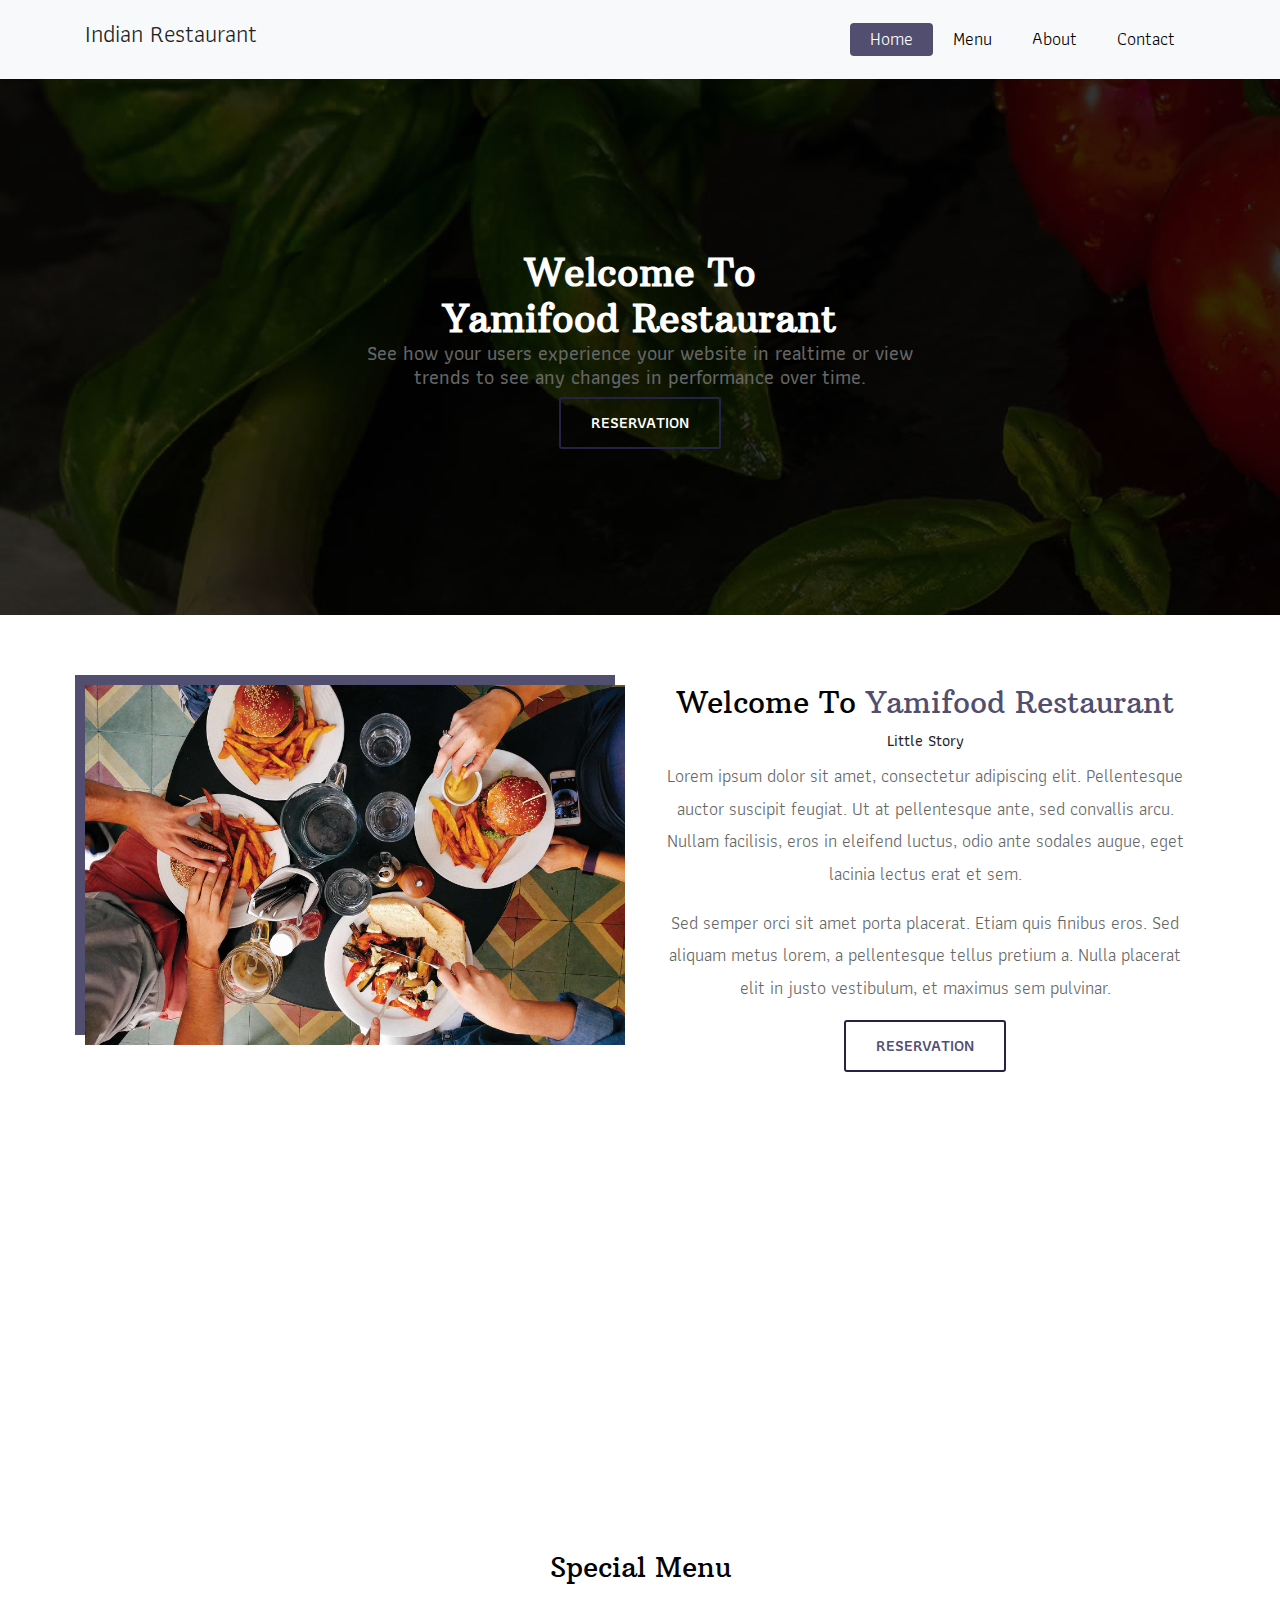
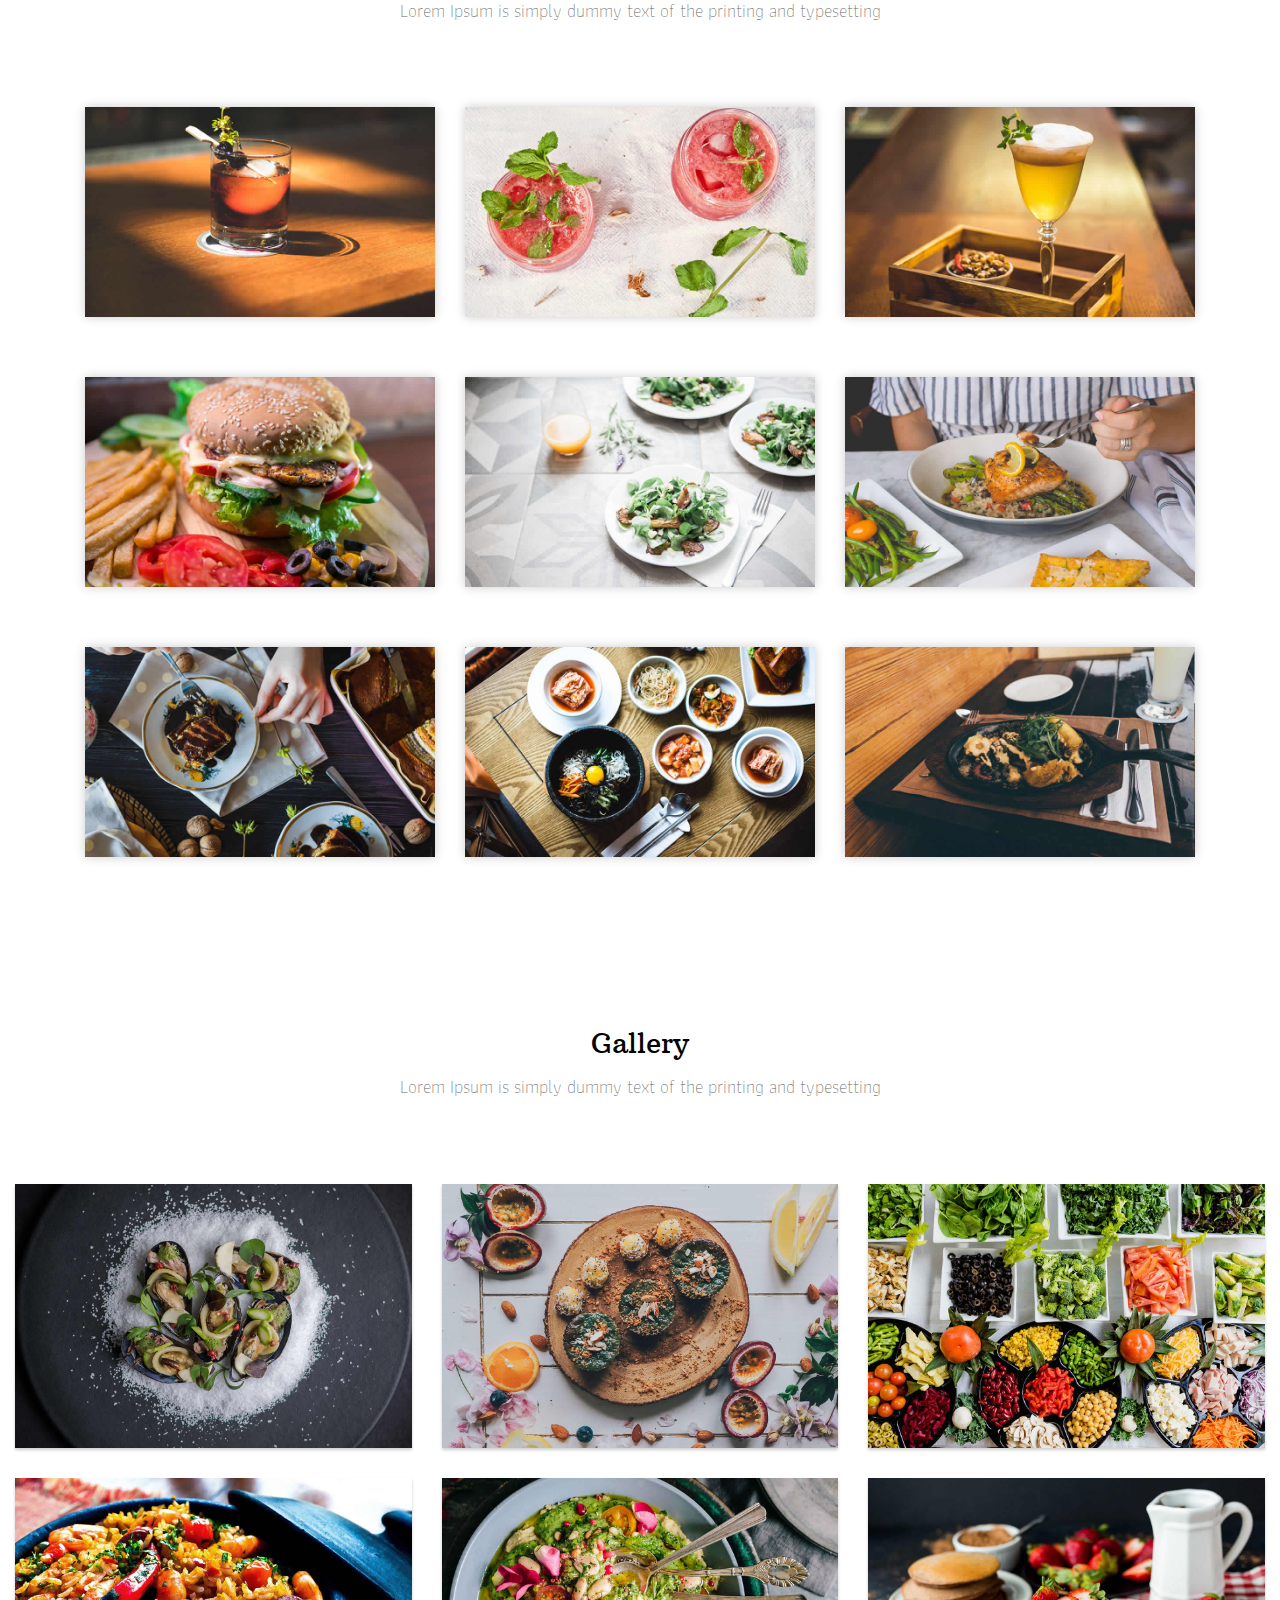
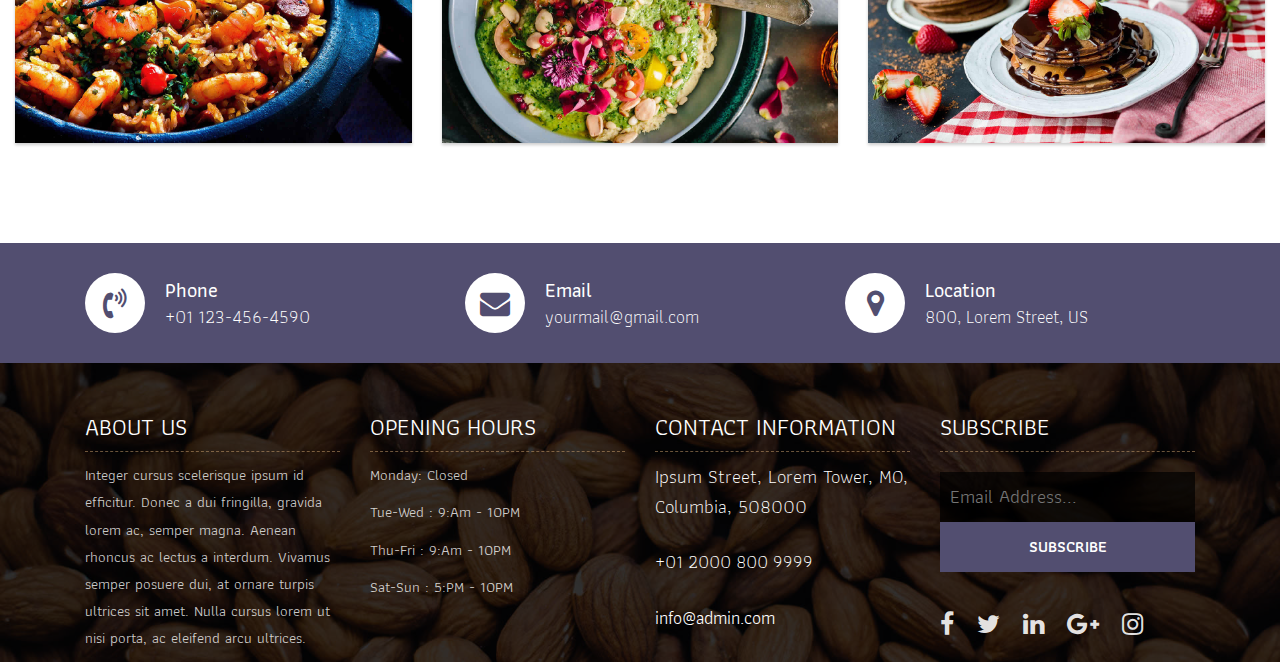
==== index.html @ eeec5735 "init" ====
<!DOCTYPE html>
<html lang="en"><!-- Basic -->
<head>
	<meta charset="utf-8">
    <meta http-equiv="X-UA-Compatible" content="IE=edge">   
   
    <!-- Mobile Metas -->
    <meta name="viewport" content="width=device-width, initial-scale=1">
 
     <!-- Site Metas -->
    <title>Yamifood Restaurant - Responsive HTML5 Template</title>  
    <meta name="keywords" content="">
    <meta name="description" content="">
    <meta name="author" content="">

    <!-- Site Icons -->
    <link rel="shortcut icon" href="images/favicon.ico" type="image/x-icon">
    <link rel="apple-touch-icon" href="images/apple-touch-icon.png">

    <!-- Bootstrap CSS -->
    <link rel="stylesheet" href="css/bootstrap.min.css">    
	<!-- Site CSS -->
    <link rel="stylesheet" href="css/style.css">    
    <!-- Responsive CSS -->
    <link rel="stylesheet" href="css/responsive.css">
    <!-- Custom CSS -->
    <link rel="stylesheet" href="css/custom.css">

    <!--[if lt IE 9]>
      <script src="https://oss.maxcdn.com/libs/html5shiv/3.7.0/html5shiv.js"></script>
      <script src="https://oss.maxcdn.com/libs/respond.js/1.4.2/respond.min.js"></script>
    <![endif]-->

</head>

<body>
	<!-- Start header -->
	<header class="top-navbar">
		<nav class="navbar navbar-expand-lg navbar-light bg-light">
			<div class="container">
				<a class="navbar-brand" href="index.html">
					<h1>Indian Restaurant</h1>
				</a>
				<button class="navbar-toggler" type="button" data-toggle="collapse" data-target="#navbars-rs-food" aria-controls="navbars-rs-food" aria-expanded="false" aria-label="Toggle navigation">
				  <span class="navbar-toggler-icon"></span>
				</button>
				<div class="collapse navbar-collapse" id="navbars-rs-food">
					<ul class="navbar-nav ml-auto">
						<li class="nav-item active"><a class="nav-link" href="index.html">Home</a></li>
						<li class="nav-item"><a class="nav-link" href="menu.html">Menu</a></li>
						<li class="nav-item"><a class="nav-link" href="about.html">About</a></li>
						
						<li class="nav-item"><a class="nav-link" href="contact.html">Contact</a></li>
					</ul>
				</div>
			</div>
		</nav>
	</header>
	<!-- End header -->
	
	<!-- Start slides -->
	<div class="all-page-title page-breadcrumb">
		<div class="container text-center">
		  <div class="row">
			<div class="col-lg-12">
				<h1 class="m-b-20"><strong>Welcome To <br> Yamifood Restaurant</strong></h1>
				<p class="m-b-40 h5">See how your users experience your website in realtime or view  <br> 
				trends to see any changes in performance over time.</p>
				<p><a class="btn btn-lg btn-circle btn-outline-new-white" href="#">Reservation</a></p>
			</div>
		  </div>
		</div>
	  </div>

	<!-- End slides -->
	
	<!-- Start About -->
	<div class="about-section-box">
		<div class="container">
			<div class="row">
				<div class="col-lg-6 col-md-6 col-sm-12">
					<img src="images/slider-03.jpg" alt="" class="img-fluid">
				</div>
				<div class="col-lg-6 col-md-6 col-sm-12 text-center">
					<div class="inner-column">
						<h1>Welcome To <span>Yamifood Restaurant</span></h1>
						<h4>Little Story</h4>
						<p>Lorem ipsum dolor sit amet, consectetur adipiscing elit. Pellentesque auctor suscipit feugiat. Ut at pellentesque ante, sed convallis arcu. Nullam facilisis, eros in eleifend luctus, odio ante sodales augue, eget lacinia lectus erat et sem. </p>
						<p>Sed semper orci sit amet porta placerat. Etiam quis finibus eros. Sed aliquam metus lorem, a pellentesque tellus pretium a. Nulla placerat elit in justo vestibulum, et maximus sem pulvinar.</p>
						<a class="btn btn-lg btn-circle btn-outline-new-white" href="#">Reservation</a>
					</div>
				</div>
			</div>
		</div>
	</div>
	<!-- End About -->
	
	<!-- Start QT -->
	<div class="qt-box qt-background">
		<div class="container">
			<div class="row">
				<div class="col-md-8 ml-auto mr-auto text-left">
					<p class="lead ">
						" If you're not the one cooking, stay out of the way and compliment the chef. "
					</p>
					<span class="lead">Michael Strahan</span>
				</div>
			</div>
		</div>
	</div>
	<!-- End QT -->
	
	<!-- Start Menu -->
	<div class="menu-box">
		<div class="container">
			<div class="row">
				<div class="col-lg-12">
					<div class="heading-title text-center">
						<h2>Special Menu</h2>
						<p>Lorem Ipsum is simply dummy text of the printing and typesetting</p>
					</div>
				</div>
			</div>
				
			<div class="row special-list">
				<div class="col-lg-4 col-md-6 special-grid drinks">
					<div class="gallery-single fix">
						<img src="images/img-01.jpg" class="img-fluid" alt="Image">
						<div class="why-text">
							<h4>Special Drinks 1</h4>
							<p>Sed id magna vitae eros sagittis euismod.</p>
							<h5> $7.79</h5>
						</div>
					</div>
				</div>
				
				<div class="col-lg-4 col-md-6 special-grid drinks">
					<div class="gallery-single fix">
						<img src="images/img-02.jpg" class="img-fluid" alt="Image">
						<div class="why-text">
							<h4>Special Drinks 2</h4>
							<p>Sed id magna vitae eros sagittis euismod.</p>
							<h5> $9.79</h5>
						</div>
					</div>
				</div>
				
				<div class="col-lg-4 col-md-6 special-grid drinks">
					<div class="gallery-single fix">
						<img src="images/img-03.jpg" class="img-fluid" alt="Image">
						<div class="why-text">
							<h4>Special Drinks 3</h4>
							<p>Sed id magna vitae eros sagittis euismod.</p>
							<h5> $10.79</h5>
						</div>
					</div>
				</div>
				
				<div class="col-lg-4 col-md-6 special-grid lunch">
					<div class="gallery-single fix">
						<img src="images/img-04.jpg" class="img-fluid" alt="Image">
						<div class="why-text">
							<h4>Special Lunch 1</h4>
							<p>Sed id magna vitae eros sagittis euismod.</p>
							<h5> $15.79</h5>
						</div>
					</div>
				</div>
				
				<div class="col-lg-4 col-md-6 special-grid lunch">
					<div class="gallery-single fix">
						<img src="images/img-05.jpg" class="img-fluid" alt="Image">
						<div class="why-text">
							<h4>Special Lunch 2</h4>
							<p>Sed id magna vitae eros sagittis euismod.</p>
							<h5> $18.79</h5>
						</div>
					</div>
				</div>
				
				<div class="col-lg-4 col-md-6 special-grid lunch">
					<div class="gallery-single fix">
						<img src="images/img-06.jpg" class="img-fluid" alt="Image">
						<div class="why-text">
							<h4>Special Lunch 3</h4>
							<p>Sed id magna vitae eros sagittis euismod.</p>
							<h5> $20.79</h5>
						</div>
					</div>
				</div>
				
				<div class="col-lg-4 col-md-6 special-grid dinner">
					<div class="gallery-single fix">
						<img src="images/img-07.jpg" class="img-fluid" alt="Image">
						<div class="why-text">
							<h4>Special Dinner 1</h4>
							<p>Sed id magna vitae eros sagittis euismod.</p>
							<h5> $25.79</h5>
						</div>
					</div>
				</div>
				
				<div class="col-lg-4 col-md-6 special-grid dinner">
					<div class="gallery-single fix">
						<img src="images/img-08.jpg" class="img-fluid" alt="Image">
						<div class="why-text">
							<h4>Special Dinner 2</h4>
							<p>Sed id magna vitae eros sagittis euismod.</p>
							<h5> $22.79</h5>
						</div>
					</div>
				</div>
				
				<div class="col-lg-4 col-md-6 special-grid dinner">
					<div class="gallery-single fix">
						<img src="images/img-09.jpg" class="img-fluid" alt="Image">
						<div class="why-text">
							<h4>Special Dinner 3</h4>
							<p>Sed id magna vitae eros sagittis euismod.</p>
							<h5> $24.79</h5>
						</div>
					</div>
				</div>
				
			</div>
		</div>
	</div>
	<!-- End Menu -->
	
	<!-- Start Gallery -->
	<div class="gallery-box">
		<div class="container-fluid">
			<div class="row">
				<div class="col-lg-12">
					<div class="heading-title text-center">
						<h2>Gallery</h2>
						<p>Lorem Ipsum is simply dummy text of the printing and typesetting</p>
					</div>
				</div>
			</div>
			<div class="tz-gallery">
				<div class="row">
					<div class="col-sm-12 col-md-4 col-lg-4">
						<a class="lightbox" href="images/gallery-img-01.jpg">
							<img class="img-fluid" src="images/gallery-img-01.jpg" alt="Gallery Images">
						</a>
					</div>
					<div class="col-sm-6 col-md-4 col-lg-4">
						<a class="lightbox" href="images/gallery-img-02.jpg">
							<img class="img-fluid" src="images/gallery-img-02.jpg" alt="Gallery Images">
						</a>
					</div>
					<div class="col-sm-6 col-md-4 col-lg-4">
						<a class="lightbox" href="images/gallery-img-03.jpg">
							<img class="img-fluid" src="images/gallery-img-03.jpg" alt="Gallery Images">
						</a>
					</div>
					<div class="col-sm-12 col-md-4 col-lg-4">
						<a class="lightbox" href="images/gallery-img-04.jpg">
							<img class="img-fluid" src="images/gallery-img-04.jpg" alt="Gallery Images">
						</a>
					</div>
					<div class="col-sm-6 col-md-4 col-lg-4">
						<a class="lightbox" href="images/gallery-img-05.jpg">
							<img class="img-fluid" src="images/gallery-img-05.jpg" alt="Gallery Images">
						</a>
					</div> 
					<div class="col-sm-6 col-md-4 col-lg-4">
						<a class="lightbox" href="images/gallery-img-06.jpg">
							<img class="img-fluid" src="images/gallery-img-06.jpg" alt="Gallery Images">
						</a>
					</div>
				</div>
			</div>
		</div>
	</div>
	<!-- End Gallery -->
	
	<!-- Start Customer Reviews -->
	<!-- End Customer Reviews -->
	
	<!-- Start Contact info -->
	<div class="contact-imfo-box">
		<div class="container">
			<div class="row">
				<div class="col-md-4">
					<i class="fa fa-volume-control-phone"></i>
					<div class="overflow-hidden">
						<h4>Phone</h4>
						<p class="lead">
							+01 123-456-4590
						</p>
					</div>
				</div>
				<div class="col-md-4">
					<i class="fa fa-envelope"></i>
					<div class="overflow-hidden">
						<h4>Email</h4>
						<p class="lead">
							yourmail@gmail.com
						</p>
					</div>
				</div>
				<div class="col-md-4">
					<i class="fa fa-map-marker"></i>
					<div class="overflow-hidden">
						<h4>Location</h4>
						<p class="lead">
							800, Lorem Street, US
						</p>
					</div>
				</div>
			</div>
		</div>
	</div>
	<!-- End Contact info -->
	
	<!-- Start Footer -->
	<footer class="footer-area bg-f">
		<div class="container">
			<div class="row">
				<div class="col-lg-3 col-md-6">
					<h3>About Us</h3>
					<p>Integer cursus scelerisque ipsum id efficitur. Donec a dui fringilla, gravida lorem ac, semper magna. Aenean rhoncus ac lectus a interdum. Vivamus semper posuere dui, at ornare turpis ultrices sit amet. Nulla cursus lorem ut nisi porta, ac eleifend arcu ultrices.</p>
				</div>
				<div class="col-lg-3 col-md-6">
					<h3>Opening hours</h3>
					<p><span class="text-color">Monday: </span>Closed</p>
					<p><span class="text-color">Tue-Wed :</span> 9:Am - 10PM</p>
					<p><span class="text-color">Thu-Fri :</span> 9:Am - 10PM</p>
					<p><span class="text-color">Sat-Sun :</span> 5:PM - 10PM</p>
				</div>
				<div class="col-lg-3 col-md-6">
					<h3>Contact information</h3>
					<p class="lead">Ipsum Street, Lorem Tower, MO, Columbia, 508000</p>
					<p class="lead"><a href="#">+01 2000 800 9999</a></p>
					<p><a href="#"> info@admin.com</a></p>
				</div>
				<div class="col-lg-3 col-md-6">
					<h3>Subscribe</h3>
					<div class="subscribe_form">
						<form class="subscribe_form">
							<input name="EMAIL" id="subs-email" class="form_input" placeholder="Email Address..." type="email">
							<button type="submit" class="submit">SUBSCRIBE</button>
							<div class="clearfix"></div>
						</form>
					</div>
					<ul class="list-inline f-social">
						<li class="list-inline-item"><a href="#"><i class="fa fa-facebook" aria-hidden="true"></i></a></li>
						<li class="list-inline-item"><a href="#"><i class="fa fa-twitter" aria-hidden="true"></i></a></li>
						<li class="list-inline-item"><a href="#"><i class="fa fa-linkedin" aria-hidden="true"></i></a></li>
						<li class="list-inline-item"><a href="#"><i class="fa fa-google-plus" aria-hidden="true"></i></a></li>
						<li class="list-inline-item"><a href="#"><i class="fa fa-instagram" aria-hidden="true"></i></a></li>
					</ul>
				</div>
			</div>
		</div>
		
		
		
	</footer>
	<!-- End Footer -->
	
	<a href="#" id="back-to-top" title="Back to top" style="display: none;">&uarr;</a>

	<!-- ALL JS FILES -->
	<script src="js/jquery-3.2.1.min.js"></script>
	<script src="js/popper.min.js"></script>
	<script src="js/bootstrap.min.js"></script>
    <!-- ALL PLUGINS -->
	<script src="js/jquery.superslides.min.js"></script>
	<script src="js/images-loded.min.js"></script>
	<script src="js/isotope.min.js"></script>
	<script src="js/baguetteBox.min.js"></script>
	<script src="js/form-validator.min.js"></script>
    <script src="js/contact-form-script.js"></script>
    <script src="js/custom.js"></script>
</body>
</html>
---- css/style.css ----
/*------------------------------------------------------------------
    IMPORT FONTS
-------------------------------------------------------------------*/

@import url("https://fonts.googleapis.com/css?family=Arbutus+Slab");
@import url("https://fonts.googleapis.com/css?family=Athiti:400,500,600");

/*------------------------------------------------------------------
    IMPORT FILES
-------------------------------------------------------------------*/

@import url(animate.css);
@import url(font-awesome.min.css);
@import url(superslides.css);
@import url(baguetteBox.min.css);

/*------------------------------------------------------------------
    SKELETON
-------------------------------------------------------------------*/

body {
  color: var(--main);
  font-size: 15px;
  font-family: "Athiti", sans-serif;
  line-height: 1.80857;
}

:root {
    --primary : #262247;
    --secondary : #524e70;
    --main : #666666;
} 

a {
  color: #1f1f1f;
  text-decoration: none !important;
  outline: none !important;
  -webkit-transition: all 0.3s ease-in-out;
  -moz-transition: all 0.3s ease-in-out;
  -ms-transition: all 0.3s ease-in-out;
  -o-transition: all 0.3s ease-in-out;
  transition: all 0.3s ease-in-out;
}

h1,
h2,
h3,
h4,
h5,
h6 {
  letter-spacing: 0;
  font-weight: normal;
  position: relative;
  padding: 0 0 10px 0;
  font-weight: normal;
  line-height: 120% !important;
  color: #1f1f1f;
  margin: 0;
}

h1 {
  font-size: 24px;
}

h2 {
  font-size: 22px;
}

h3 {
  font-size: 18px;
}

h4 {
  font-size: 16px;
}

h5 {
  font-size: 14px;
}

h6 {
  font-size: 13px;
}

h1 a,
h2 a,
h3 a,
h4 a,
h5 a,
h6 a {
  color: #212121;
  text-decoration: none !important;
  opacity: 1;
}

h1 a:hover,
h2 a:hover,
h3 a:hover,
h4 a:hover,
h5 a:hover,
h6 a:hover {
  opacity: 0.8;
}

a {
  color: #1f1f1f;
  text-decoration: none;
  outline: none;
}

a,
.btn {
  text-decoration: none !important;
  outline: none !important;
  -webkit-transition: all 0.3s ease-in-out;
  -moz-transition: all 0.3s ease-in-out;
  -ms-transition: all 0.3s ease-in-out;
  -o-transition: all 0.3s ease-in-out;
  transition: all 0.3s ease-in-out;
}

.btn-custom {
  margin-top: 20px;
  background-color: transparent !important;
  border: 2px solid #ddd;
  padding: 12px 40px;
  font-size: 16px;
}

.lead {
  font-size: 18px;
  line-height: 30px;
  color: #767676;
  margin: 0;
  padding: 0;
}

blockquote {
  margin: 20px 0 20px;
  padding: 30px;
}

ul,
li,
ol {
  list-style: none;
  margin: 0px;
  padding: 0px;
}
button:focus {
  outline: none;
}

.form-control::-moz-placeholder {
  color: #2a2a2a;
  opacity: 1;
}

/*------------------------------------------------------------------
    LOADER 
-------------------------------------------------------------------*/

/*------------------------------------------------------------------
    HEADER
-------------------------------------------------------------------*/
.top-navbar {
  position: relative;
  z-index: 10;
}

.top-navbar .navbar {
  padding: 15px 0px;
  position: fixed;
  width: 100%;
  transition: height 0.3s ease-out, background-color 0.3s ease-out,
    box-shadow 0.3s ease-out;
  -webkit-transform: translate3d(0, 0, 0);
  transform: translate3d(0, 0, 0);
  z-index: 100;
}

.top-navbar .navbar-light .navbar-nav .nav-link {
  color: #010101;
  font-size: 18px;
  padding: 0px 20px;
  border-radius: 4px;
}

.top-navbar .navbar-light .navbar-nav .nav-item .nav-link:hover {
  background-color: var(--secondary);
  color: #ffffff;
}
.top-navbar .navbar-light .navbar-nav .nav-item.active .nav-link {
  background-color: var(--secondary);
  color: #ffffff;
  border-radius: 4px;
}

.navbar-expand-lg .navbar-nav .dropdown-menu {
  border: none;
  box-shadow: 2px 5px 6px rgba(0, 0, 0, 0.5);
}

.navbar-expand-lg .navbar-nav .dropdown-menu a.dropdown-item:hover {
  background-color: var(--secondary);
  color: #ffffff;
}
.navbar-light .navbar-toggler:hover {
  background-color: var(--primary);
}

/*------------------------------------------------------------------
    Slider
-------------------------------------------------------------------*/

.cover-slides {
  height: 100vh;
}
.slides-navigation a {
  background-color: var(--primary);
  position: absolute;
  height: 70px;
  width: 70px;
  top: 50%;
  font-size: 20px;
  display: block;
  color: #fff;
  line-height: 80px;
  text-align: center;
  transition: all 0.3s ease-in-out;
}
.slides-navigation a i {
  font-size: 40px;
}
.slides-navigation a:hover {
  background-color: #010101;
}
.cover-slides .container {
  height: 100%;
  position: relative;
  z-index: 2;
}
.cover-slides .container > .row {
  -webkit-box-align: center;
  -ms-flex-align: center;
  align-items: center;
}
.cover-slides .container > .row {
  height: 100%;
}

.btn {
  text-transform: uppercase;
  padding: 19px 36px;
}
.btn {
  display: inline-block;
  font-weight: 600;
  text-align: center;
  white-space: nowrap;
  vertical-align: middle;
  -webkit-user-select: none;
  -moz-user-select: none;
  -ms-user-select: none;
  user-select: none;
  border: 2px solid transparent;
  padding: 12px 30px;
  font-size: 16px;
  line-height: 1.5;
  border-radius: 0.1875rem;
  transition: color 0.15s ease-in-out, background-color 0.15s ease-in-out,
    border-color 0.15s ease-in-out, box-shadow 0.15s ease-in-out;
}
.btn-outline-new-white {
  color: #fff;
  background-color: transparent;
  background-image: none;
  border-color: var(--primary);
}
.btn-outline-new-white:hover {
  color: #ffffff;
  background-color: var(--primary);
  border-color: var(--primary);
}

.overlay-background {
  background-color: #333;
  position: absolute;
  height: 100%;
  width: 100%;
  left: 0;
  top: 0;
  opacity: 0.5;
}

.cover-slides h1 {
  font-family: "Arbutus Slab", serif;
  font-weight: 500;
  font-size: 64px;
  color: #fff;
}
.cover-slides p {
  font-size: 18px;
  color: #fff;
}
.slides-pagination a {
  border: 2px solid #ffffff;
}
.slides-pagination a.current {
  background-color: var(--primary);
  border: 2px solid var(--primary);
}

/*------------------------------------------------------------------
    About
-------------------------------------------------------------------*/

.about-section-box {
  padding: 70px 0px;
}
.about-section-box .img-fluid {
  box-shadow: -10px -10px 0px var(--secondary);
}
.inner-column {
}
.inner-column h1 {
  font-family: "Arbutus Slab", serif;
  font-size: 30px;
  color: #010101;
}
.inner-column h1 span {
  color: var(--secondary);
}
.inner-column h4 {
  font-size: 16px;
  font-weight: 500;
}
.inner-column p {
  font-size: 18px;
}
.inner-column .btn-outline-new-white {
  color: var(--secondary);
}
.inner-column .btn-outline-new-white:hover {
  color: #ffffff;
}

/*------------------------------------------------------------------
    QT
-------------------------------------------------------------------*/

.qt-background {
  background: url(../images/qt-bg.jpg) no-repeat;
  background-size: cover;
  padding: 100px 0;
  background-attachment: fixed;
  background-position: center center;
  position: relative;
}
.qt-background p {
  font-size: 35px;
  font-weight: 300;
  line-height: 44px;
  color: #fff;
  font-family: "Arbutus Slab", serif;
  margin-bottom: 20px;
}

.qt-background span {
  color: #fff;
  font-size: 20px;
  font-weight: 500;
}

/*------------------------------------------------------------------
    Menu
-------------------------------------------------------------------*/

.menu-box {
  padding: 70px 0px;
}

.heading-title {
  margin-bottom: 50px;
}
.heading-title h2 {
  color: #010101;
  font-size: 28px;
  font-family: "Arbutus Slab", serif;
}
.heading-title p {
  font-size: 18px;
  font-weight: 200;
  margin: 0px;
}

.filter-button-group {
  border: 1px solid #e4e4e4;
  border-radius: 4px;
  margin: 10px 15px;
  display: inline-block;
}

.filter-button-group button {
  color: #333;
  letter-spacing: 1px;
  text-transform: uppercase;
  font-weight: 600;
  font-size: 14px;
  cursor: pointer;
  background-color: #fff;
  padding: 12px 40px;
  border: none;
  border-radius: 4px;
}

.filter-button-group button.active {
  background-color: var(--primary);
  color: #fff;
  box-shadow: 2px 20px 45px 5px rgba(0, 0, 0, 0.2);
}

.gallery-single {
  margin: 30px 0px;
}

.gallery-single {
  position: relative;
  overflow: hidden;
  -webkit-box-shadow: 0 0 10px #ccc;
  box-shadow: 0 0 10px #ccc;
}

.why-text {
  position: absolute;
  left: 0;
  bottom: -100%;
  right: 0;
  height: 100%;
  background-color: var(--main);
  padding: 12px 12px;
  -webkit-transition: all 0.3s ease;
  transition: all 0.3s ease;
}
.why-text h4 {
  color: #ffffff;
  font-size: 24px;
  font-weight: 500;
  font-family: "Arbutus Slab", serif;
}
.why-text p {
  color: #ffffff;
  font-size: 18px;
  border-bottom: 1px dashed #010101;
  margin: 0px;
  padding-bottom: 15px;
  margin-top: 15px;
  margin-bottom: 15px;
}
.why-text h5 {
  font-size: 28px;
  font-weight: 600;
  color: #ffffff;
}

.gallery-single:hover .why-text {
  bottom: 0px;
}

/*------------------------------------------------------------------
    Gallery
-------------------------------------------------------------------*/

.gallery-box {
  padding: 70px 0px;
}
.tz-gallery {
  margin-top: 30px;
}
.tz-gallery .lightbox img {
  width: 100%;
  margin-bottom: 30px;
  transition: 0.2s ease-in-out;
  box-shadow: 0 2px 3px rgba(0, 0, 0, 0.2);
}
.tz-gallery .lightbox img:hover {
  transform: scale(1.05);
  box-shadow: 0 8px 15px rgba(0, 0, 0, 0.3);
}

/*------------------------------------------------------------------
    Customer Reviews
-------------------------------------------------------------------*/

.customer-reviews-box {
  padding: 70px 0px;
}

.carousel-inner .carousel-item .img-box {
  width: 135px;
  height: 135px;
}
.carousel-control-prev {
  left: -100px;
}
.carousel-control-next {
  right: -100px;
}
.carousel-indicators {
  top: 320px;
}

.text-warning {
  color: var(--secondary) !important;
  font-size: 24px;
}

@media (min-width: 320px) and (max-width: 640px) {
  .carousel-inner .carousel-item p {
    font-size: 14px;
  }
  .carousel-control-prev {
    left: -5px;
  }
  .carousel-control-next {
    right: -5px;
  }
  .carousel-indicators {
    top: 400px;
  }
}

#reviews .carousel-control-prev {
  background-color: var(--secondary);
  color: #ffffff;
  display: block;
  position: absolute;
  width: 8%;
  height: 50px;
  top: 50%;
  font-size: 28px;
  opacity: 1;
}
#reviews .carousel-control-prev:hover {
  background-color: #010101;
  color: #ffffff;
}

#reviews .carousel-control-next {
  background-color: var(--secondary);
  color: #ffffff;
  display: block;
  position: absolute;
  width: 8%;
  height: 50px;
  top: 50%;
  font-size: 28px;
  opacity: 1;
}
#reviews .carousel-control-next:hover {
  background-color: #010101;
  color: #ffffff;
}

/*------------------------------------------------------------------
    Contact info
-------------------------------------------------------------------*/

.contact-imfo-box {
  background-color: var(--secondary);
  padding: 30px 0;
}

.overflow-hidden {
  overflow: hidden;
}

.contact-imfo-box i {
  display: block;
  float: left;
  width: 60px;
  height: 60px;
  line-height: 60px;
  text-align: center;
  background-color: #fff;
  color: var(--secondary);
  font-size: 30px;
  -webkit-border-radius: 50%;
  -moz-border-radius: 50%;
  -ms-border-radius: 50%;
  border-radius: 50%;
  margin-right: 20px;
}
.contact-imfo-box h4 {
  margin: 0px;
  margin-top: 5px;
  color: #ffffff;
  font-size: 20px;
  padding: 0px;
  font-weight: 500;
  line-height: 24px;
}
.contact-imfo-box p {
  margin: 0px;
  color: #ffffff;
  font-weight: 300;
}

/*------------------------------------------------------------------
    Footer
-------------------------------------------------------------------*/

.footer-area {
  padding-top: 50px;
  padding-bottom: 0px;
}
.bg-f {
  background-image: url("../images/footer-bg.jpg");
  background-attachment: scroll;
  background-clip: initial;
  background-color: rgba(0, 0, 0, 0);
  background-origin: initial;
  background-position: center center;
  background-repeat: no-repeat;
  background-size: cover;
  position: relative;
}
.bg-f::before {
  background-color: #010101;
  content: "";
  height: 100%;
  left: 0;
  position: absolute;
  top: 0;
  width: 100%;
  z-index: 1;
  opacity: 0.8;
}

.footer-area .container {
  position: relative;
  z-index: 1;
}
.footer-area h3 {
  color: #ffffff;
  text-transform: uppercase;
  font-size: 24px;
  border-bottom: 1px dashed rgba(207, 166, 113, 0.5);
  margin-bottom: 10px;
}
.footer-area p {
  font-size: 15px;
  color: rgba(255, 255, 255, 0.8);
  margin: 0;
  padding-bottom: 10px;
}

.footer-area p.lead {
  font-size: 19px;
  color: #ffffff;
  margin-bottom: 15px;
}
.footer-area p.lead a {
  color: #ffffff;
  margin-bottom: 15px;
}
.footer-area p.lead a:hover {
  color: var(--secondary);
}
.footer-area p a {
  font-size: 18px;
  color: #ffffff;
}
.footer-area p a:hover {
  color: var(--secondary);
}

.subscribe_form {
  display: block;
  text-align: center;
  padding: 5px 0;
}

.subscribe_form .form_input {
  display: block;
  background-color: rgba(0, 0, 0, 0.7);
  color: #fff;
  border: none;
  font-size: 19px;
  line-height: 50px;
  padding: 0 10px;
  float: left;
  width: 100%;
  transition: all 0.5s ease-in-out;
}

.subscribe_form .submit {
  background-color: var(--secondary);
  color: #fff;
  font-size: 16px;
  font-weight: 600;
  line-height: 50px;
  display: inline-block;
  padding: 0 10px;
  float: left;
  width: 100%;
  border: none;
  cursor: pointer;
  transition: all 0.5s ease-in-out;
}
.subscribe_form .submit:hover {
  background-color: #010101;
}

.f-social {
  padding-bottom: 10px;
  margin: 0px;
  margin-top: 20px;
}
.f-social li a {
  font-size: 25px;
  color: rgba(255, 255, 255, 0.9);
  margin-right: 10px;
}

.copyright {
  margin-top: 20px;
  position: relative;
  display: block;
  background-color: #010101;
  border-top: 1px dashed rgba(207, 166, 113);
  padding: 30px 0;
  z-index: 1;
}

.copyright .company-name {
  font-size: 16px;
  text-align: center;
}
.copyright .company-name a {
  font-size: 16px;
}

/*------------------------------------------------------------------
    All Pages
-------------------------------------------------------------------*/

.page-breadcrumb {
  padding: 250px 0 150px;
  background: url(../images/all-bg.jpg) no-repeat;
  background-attachment: fixed;
  background-size: cover;
  background-position: 0 0;
  position: relative;
}
.all-page-title .container {
  position: relative;
  z-index: 2;
}
.all-page-title::before {
  background-color: #010101;
  content: "";
  height: 100%;
  left: 0;
  position: absolute;
  top: 0;
  width: 100%;
  z-index: 1;
  opacity: 0.8;
}
.all-page-title h1 {
  font-size: 38px;
  color: #ffffff;
  font-family: "Arbutus Slab", serif;
  padding: 0px;
}

.inner-pt {
  margin-top: 30px;
}
.inner-pt p {
  font-size: 18px;
}

.stuff-box {
  padding: 70px 0px;
}

.our-team {
  border: 2px solid var(--secondary);
  border-radius: 0px;
  text-align: center;
  margin: 10px;
  z-index: 1;
  position: relative;
}
.our-team:before,
.our-team:after {
  content: "";
  width: 100%;
  height: 104%;
  background-color: var(--secondary);
  position: absolute;
  top: 50%;
  left: 0;
  z-index: -1;
  transform: translateY(-50%) scaleX(0.3);
  transition: all 0.3s ease 0s;
}
.our-team:after {
  width: 106%;
  left: 50%;
  transform: translate(-50%, -50%) scaleY(0.25);
}
.our-team:hover:before {
  transform: translateY(-50%) scaleX(0.7);
}
.our-team:hover:after {
  transform: translate(-50%, -50%) scaleY(0.7);
}
.our-team img {
  width: 100%;
  height: auto;
  border-radius: 0px;
  transition: all 0.3s ease 0s;
}
.our-team .team-content {
  width: 93%;
  padding: 25px 0 10px;
  background-color: var(--secondary);
  position: absolute;
  bottom: 50px;
  left: 50%;
  opacity: 0;
  transform: translateX(-50%);
  transition: all 0.3s cubic-bezier(0.5, 0.2, 0.1, 0.9);
}
.our-team:hover .team-content {
  bottom: 10px;
  opacity: 1;
}
.our-team .title {
  font-size: 25px;
  font-weight: 600;
  color: #fff;
  letter-spacing: 1px;
  text-transform: capitalize;
  margin: 0;
}
.our-team .post {
  display: block;
  font-size: 16px;
  color: #fff;
  text-transform: uppercase;
  margin-bottom: 10px;
}
.our-team .social {
  padding: 0;
  margin: 0;
  list-style: none;
}
.our-team .social li {
  display: inline-block;
  margin: 0 5px;
}
.our-team .social li a {
  display: block;
  width: 35px;
  height: 35px;
  line-height: 35px;
  border-radius: 50%;
  background-color: #fff;
  font-size: 20px;
  color: var(--secondary);
  transition: all 0.3s ease 0s;
}
.our-team .social li a:hover {
  background-color: #ffffff;
  box-shadow: 0 0 0 5px rgba(255, 255, 255, 0.3);
  color: var(--secondary);
}
@media only screen and (max-width: 990px) {
  .our-team {
    margin-bottom: 30px;
  }
}

.reservation-box {
  padding: 70px 0px;
}

.reservation-box h3 {
  padding: 0px 15px;
  margin-bottom: 20px;
  font-weight: 600;
}

.help-block ul li {
  color: red;
}

.form-control[readonly] {
  background-color: #ffffff;
}

.form-control {
  border-radius: 0px;
  min-height: 50px;
}
.form-control:focus {
  border: 1px solid var(--secondary);
  box-shadow: none;
}

.form-group .picker__input.picker__input--active {
  border-color: var(--secondary);
}

.submit-button {
  margin-top: 20px;
}
.btn.btn-common {
  color: var(--secondary);
  background-color: transparent;
  background-image: none;
  border-color: var(--primary);
}
.btn.btn-common:hover {
  color: #ffffff;
  background-color: var(--primary);
  border-color: var(--primary);
}
.blog-box {
  padding: 70px 0px;
}
.blog-box-inner {
  position: relative;
  margin-bottom: 30px;
}

.blog-box-inner .blog-img-box {
  position: relative;
  display: block;
}

.blog-box-inner .blog-detail {
  position: absolute;
  top: 0;
  background-color: #fff;
  padding: 30px 25px;
  border: 1px solid #ddd;
  transition-duration: 0.5s;
  height: 100%;
}

.blog-detail h4 {
  font-size: 18px;
  font-weight: 500;
  color: #222222;
}

.blog-detail ul li {
  display: inline-block;
  padding: 0px 5px;
}
.blog-detail ul li span {
  color: var(--secondary);
  cursor: pointer;
}
.blog-detail ul li span:hover {
  color: #010101;
}

.blog-detail ul li:first-child {
  padding-left: 0px;
}

.blog-detail p {
  padding: 10px 0px 0 0;
  margin: 0px;
}

.blog-detail a {
  color: var(--secondary);
  margin-top: 20px;
}

.blog-box-inner .blog-detail:hover {
  background-color: rgba(255, 255, 255, 0.9);
}

.blog-inner-box {
  position: relative;
  margin: 0px 10px;
  margin-bottom: 30px;
}
.side-blog-img {
  box-shadow: -15px -15px 0px 0px rgba(0, 0, 0, 0.4);
  -webkit-transition: all 1s ease 0.01s;
  transition: all 1s ease 0.01s;
  position: relative;
}

.date-blog-up {
  position: absolute;
  right: 0px;
  top: 0px;
  background-color: var(--primary);
  font-size: 18px;
  color: #ffffff;
  padding: 5px 15px 5px 5px;
}
.inner-blog-detail {
  background-color: #ffffff;
  position: relative;
  padding: 30px 20px;
}

.inner-blog-detail h3 {
  font-size: 20px;
  font-weight: 500;
  padding-bottom: 15px;
}
.inner-blog-detail ul li {
  display: inline-block;
  padding: 0px 5px;
  color: #222222;
}
.inner-blog-detail ul li span {
  color: var(--primary);
}
.inner-blog-detail p {
  padding: 10px 0px;
}
.details-page blockquote {
  border-left: 5px solid var(--primary);
}
.details-page blockquote {
  padding: 20px;
}
blockquote {
  margin: 20px 0 20px;
  padding: 30px;
}
.blog-inner-details-line {
  margin: 20px 0px;
  clear: both;
  float: left;
  width: 100%;
}
.line-left-social h5 {
  font-size: 18px;
  font-weight: 600;
  padding-bottom: 15px;
}
.line-left-social ul li {
  display: inline-block;
  margin-bottom: 5px;
}
.line-right-social ul li {
  display: inline-block;
}
.line-right-social ul li a {
  display: block;
  padding: 5px;
  background-color: #f5f5f5;
  border-radius: 6px;
  font-weight: 500;
  width: 35px;
  height: 35px;
  text-align: center;
  line-height: 25px;
  font-size: 15px;
}
.line-left-social ul li a {
  display: block;
  padding: 5px 10px;
  background-color: #f5f5f5;
  border-radius: 6px;
  font-weight: 400;
  font-size: 12px;
}
.line-left-social ul li a:hover {
  background-color: var(--primary);
  color: #ffffff;
}
.line-right-social ul li a:hover {
  background-color: var(--primary);
  color: #ffffff;
}
.line-right-social h5 {
  font-size: 18px;
  font-weight: 600;
  padding-bottom: 15px;
}
.blog-comment-box {
  clear: both;
  margin: 20px 0px;
  float: left;
  width: 100%;
}
.blog-comment-box h3 {
  font-size: 18px;
  font-weight: 600;
  padding-bottom: 20px;
}
.comment-item {
  margin-bottom: 30px;
}
.comment-item-left {
  float: left;
  width: 90px;
  height: 90px;
}
.comment-item-left img {
  width: 100%;
  border-radius: 6px;
}
.comment-item-right {
  padding-left: 110px;
}
.comment-item-right a {
  font-size: 16px;
  font-weight: 500;
}
.des-l {
  display: inline-block;
  width: 100%;
}
.des-l p {
  font-size: 13px;
}
.comment-item-right a {
  font-size: 16px;
  font-weight: 500;
}
.right-btn-re {
  float: right;
  font-style: italic;
  text-align: right;
  font-size: 16px;
  padding: 5px 10px;
  background-color: #f5f5f5;
  border-radius: 6px;
}
.right-btn-re:hover {
  background-color: var(--primary);
  color: #ffffff !important;
}
.comment-respond-box {
  clear: both;
}
.blog-comment-box .children {
  margin-left: 70px;
}
.comment-item {
  margin-bottom: 30px;
}
.comment-item-right i {
  padding-right: 10px;
}

.comment-form-respond input {
  min-height: 38px;
  border: 1px solid #010101;
  border-radius: 0px;
  padding: 10px;
}
.comment-form-respond textarea {
  border: 1px solid #010101;
  border-radius: 0px;
  padding: 10px;
  min-height: 110px;
}

.btn-submit {
  color: var(--secondary);
  background-color: transparent;
  background-image: none;
  border-color: var(--primary);
}
.btn-submit:hover {
  color: #ffffff;
  background-color: var(--primary);
  border-color: var(--primary);
}

.right-side-blog h3 {
  font-weight: 600;
  font-size: 18px;
  padding-bottom: 20px;
}
.blog-search-form {
  position: relative;
  border-bottom: 1px solid #010101;
  padding-bottom: 30px;
  margin-bottom: 20px;
}
.blog-search-form input {
  width: 100%;
  min-height: 40px;
  border: 1px solid rgba(0, 0, 0, 0.3);
  padding: 5px 40px 5px 10px;
  font-size: 15px;
  color: #222222;
}
.blog-search-form .search-btn {
  position: absolute;
  right: 0px;
  background-color: none;
  border: none;
  font-size: 20px;
  min-height: 40px;
  padding: 0px 15px;
}

.right-side-blog h3 {
  font-weight: 500;
  font-size: 18px;
  padding-bottom: 20px;
}
.blog-categories {
  padding-bottom: 30px;
  margin-bottom: 20px;
}
.blog-categories ul li {
  line-height: 14px;
  padding: 10px 0px;
  border-top: 1px solid #f5f5f5;
}
.blog-categories ul li a {
  display: inline-block;
  text-transform: capitalize;
  width: 100%;
}
.blog-categories ul li a:hover {
  color: var(--primary);
}
.recent-box-blog {
  margin-bottom: 20px;
  display: inline-block;
}
.recent-img {
  float: left;
  position: relative;
}
.recent-img::before {
  position: absolute;
  content: "";
  z-index: 2;
  top: 0;
  left: 0;
  width: 100%;
  height: 100%;
  background-color: var(--primary);
  opacity: 0.4;
  transform: scale(0);
  -webkit-transform: scale(0);
  -moz-transform: scale(0);
  -ms-transform: scale(0);
  -o-transform: scale(0);
  transition: all 0.5s ease;
  -webkit-transition: all 0.5s ease;
  -moz-transition: all 0.5s ease;
  -o-transition: all 0.5s ease;
}
.recent-box-blog:hover .recent-img::before {
  transform: scale(1);
  -webkit-transform: scale(1);
  -moz-transform: scale(1);
  -ms-transform: scale(1);
  -o-transform: scale(1);
}
.recent-info {
  display: table-cell;
  vertical-align: top;
  padding-left: 15px;
}
.recent-info ul li {
  display: inline-block;
  font-size: 11px;
  padding: 0px;
  color: #222222;
}
.recent-info h4 {
  font-size: 14px;
  padding: 0px;
  margin: 11px 0px;
  font-weight: 500;
}
.blog-tag-box ul li {
  display: inline-block;
  margin-bottom: 3px;
}
.blog-tag-box ul li a {
  padding: 5px 15px;
  display: block;
  background-color: #f5f5f5;
  color: #222222;
  border-radius: 6px;
}
.blog-tag-box ul li a:hover {
  color: #ffffff;
  background-color: var(--primary);
}

.contact-box {
  padding: 70px 0px;
}

.map-full {
  width: 100%;
  height: 500px;
  border-radius: 0px;
  margin: 0px auto;
}

#back-to-top {
  position: fixed;
  bottom: 40px;
  right: 40px;
  z-index: 9999;
  width: 32px;
  height: 32px;
  text-align: center;
  line-height: 30px;
  background-color: var(--secondary);
  color: #ffffff;
  cursor: pointer;
  border: 0;
  border-radius: 2px;
  text-decoration: none;
  transition: opacity 0.2s ease-out;
  font-size: 30px;
}
---- css/responsive.css ----
/* only small desktops */
/* tablets */
/* only small tablets */
@media only screen and (min-width: 992px) and (max-width: 1180px) {
	.footer-area h3{
		font-size: 18px;
	}
}
@media (min-width: 768px) and (max-width: 991px) {
	.navbar-light .navbar-brand{
		margin-left: 15px;
	}
	.navbar-light .navbar-toggler{
		margin-right: 15px;
		border-radius: 0px;
	}
	.navbar-expand-lg .navbar-nav .dropdown-menu{
		box-shadow: none;
	}
	.carousel-control-prev{
		left: -60px;
	}
	.carousel-control-next{
		right: -60px;
	}
	.why-text h4{
		font-size: 18px;
	}
	.why-text p{
		margin: 0px;
	}
}

/* mobile or only mobile */
@media (max-width: 767px) {
	.navbar-light .navbar-brand{
		margin-left: 15px;
	}
	.navbar-light .navbar-toggler{
		margin-right: 15px;
		border-radius: 0px;
	}
	.navbar-expand-lg .navbar-nav .dropdown-menu{
		box-shadow: none;
	}
	.cover-slides h1{
		font-size: 22px;
	}
	.cover-slides p {
		font-size: 14px;
	}
	.slides-navigation a{
		height: 42px;
		width: 38px;
		line-height: 33px;
	}
	.inner-column{
		margin-top: 15px;
	}
	.inner-column h1{
		font-size: 22px;
	}
	.filter-button-group{
		margin: 10px 0px;
	}
	
	.contact-imfo-box .col-md-4{
		margin-bottom: 15px;
	}
	.carousel-control-prev{
		left: 0px;
	}
	.carousel-control-next{
		right: 0px;
	}
	.blog-box-inner .blog-detail{
		overflow: hidden;
	}
	.blog-sidebar{
		margin-top: 50px;
	}
	
}
@media only screen and (min-width: 280px) and (max-width: 599px) {
	
	.why-text p{
		margin-bottom: 0px;
		margin-top: 0px;
	}
}
---- css/custom.css ----
/** ADD YOUR AWESOME CODES HERE **/
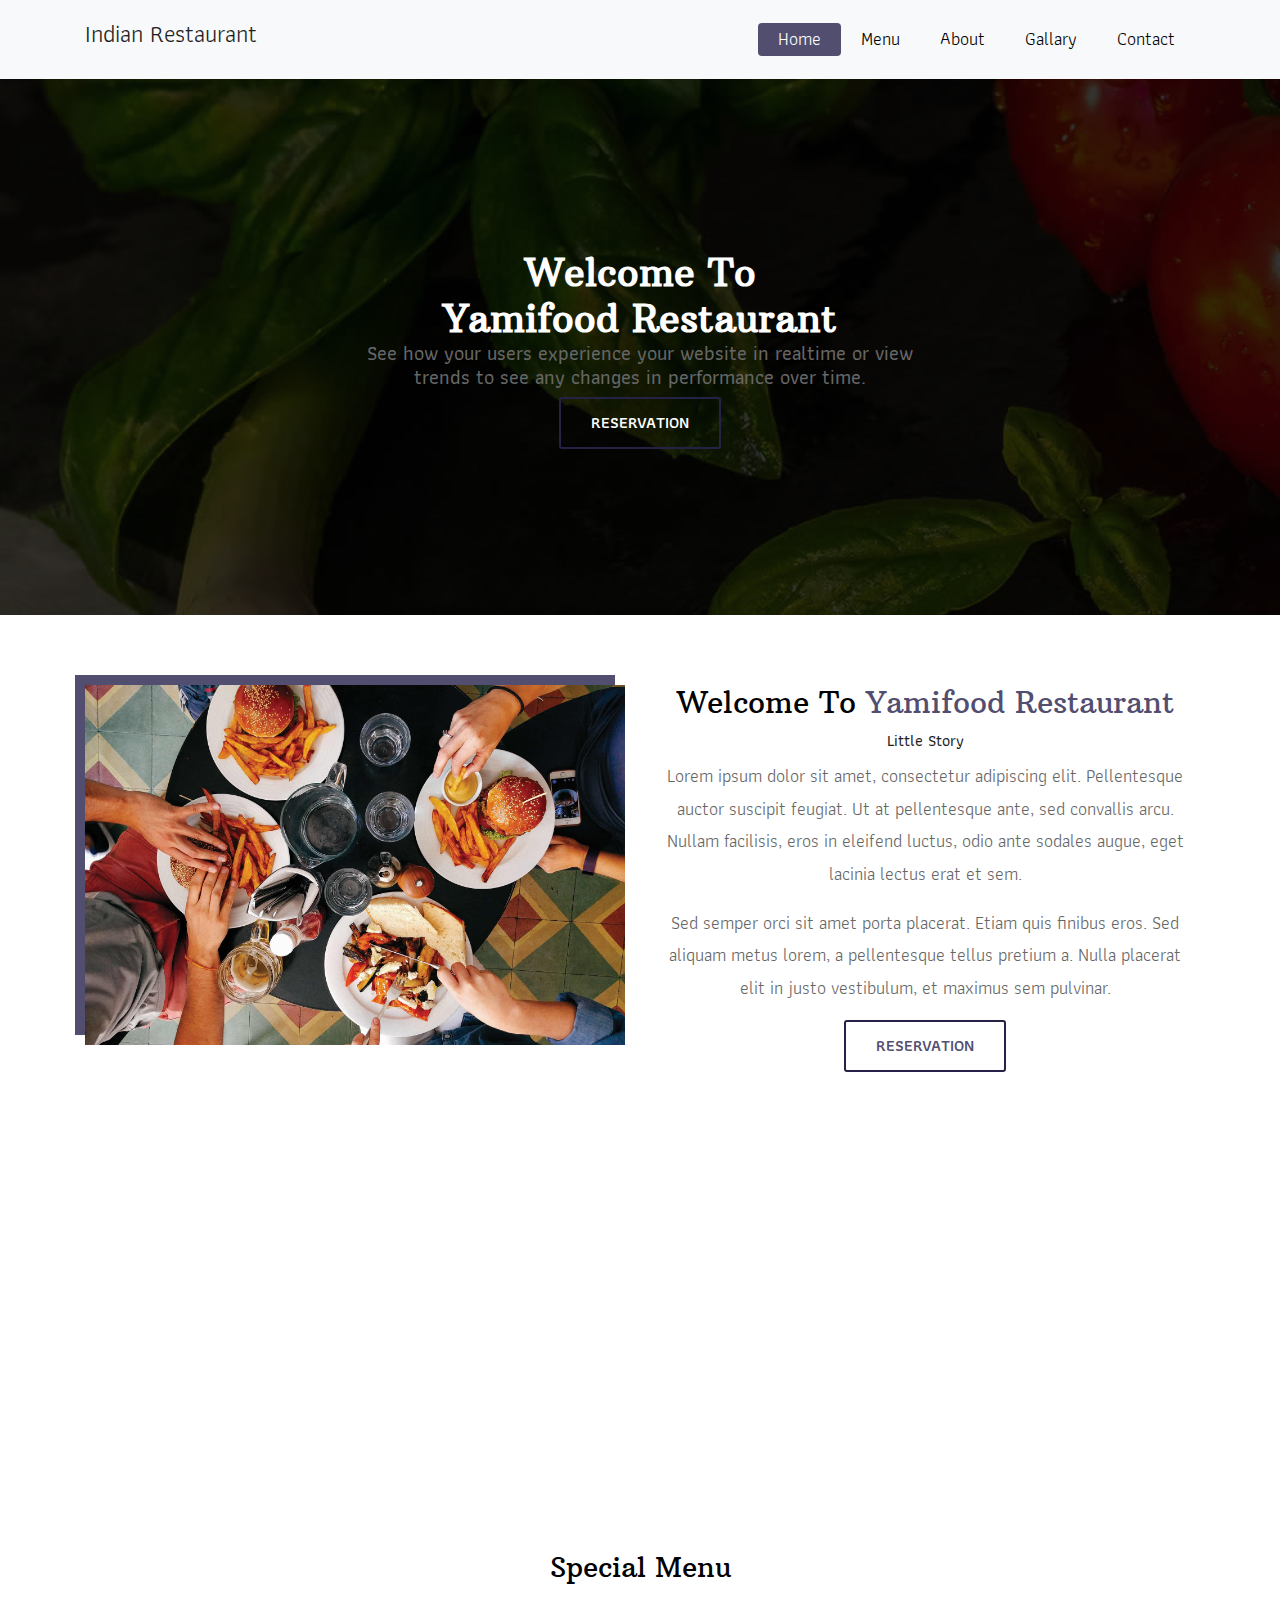
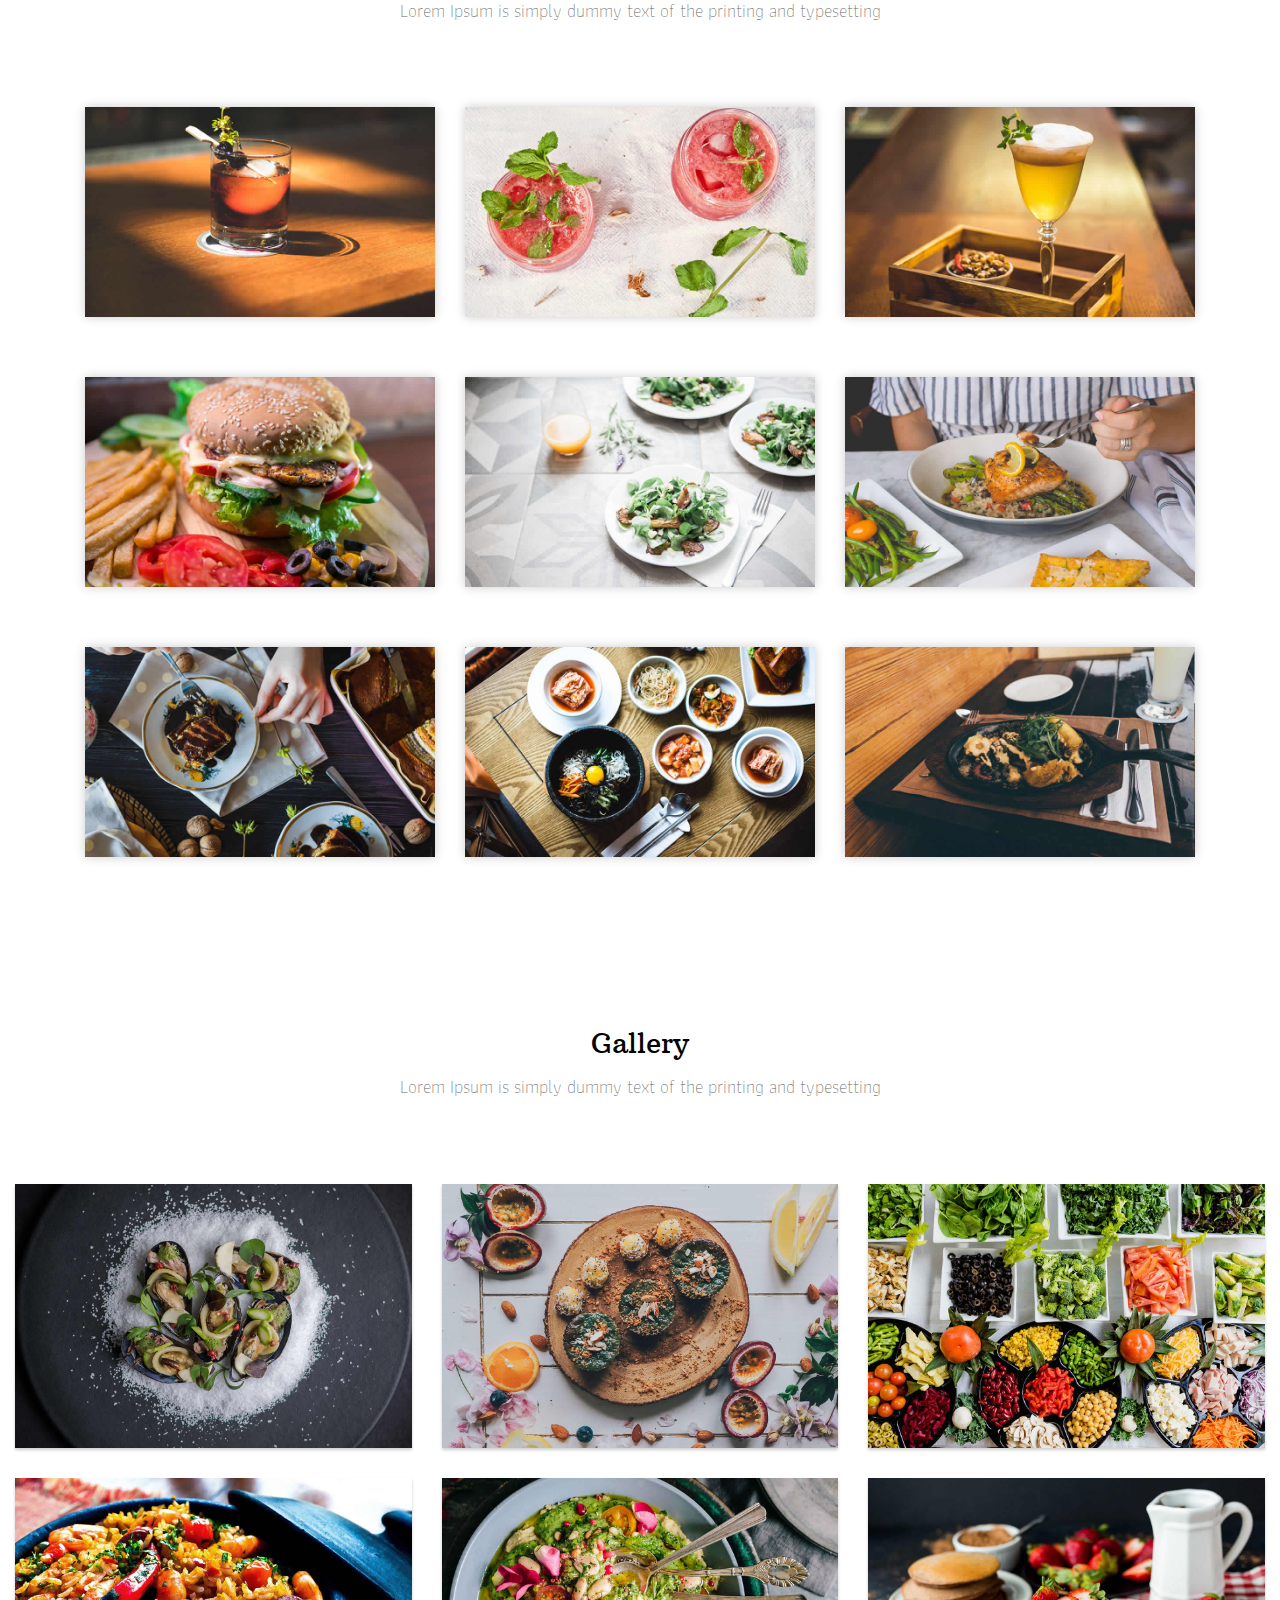
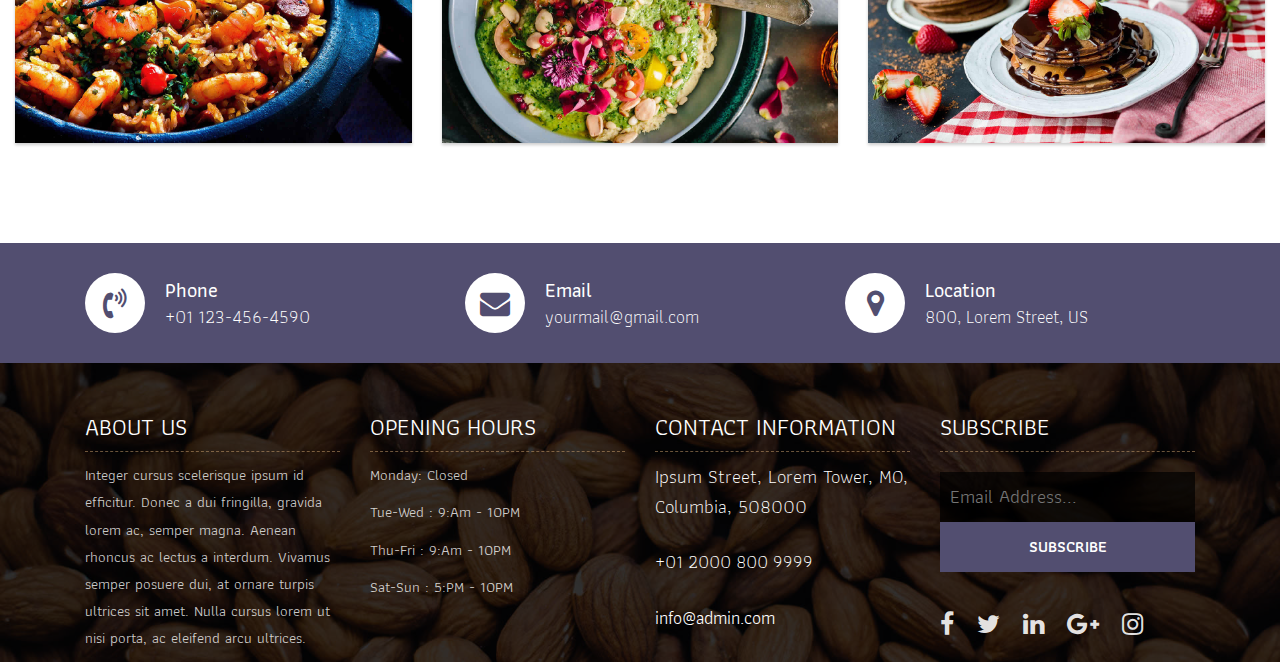
==== commit 9c9f6121: "almost done" ====
--- a/index.html
+++ b/index.html
@@ -1,379 +1,474 @@
 <!DOCTYPE html>
-<html lang="en"><!-- Basic -->
-<head>
-	<meta charset="utf-8">
-    <meta http-equiv="X-UA-Compatible" content="IE=edge">   
-   
+<html lang="en">
+  <!-- Basic -->
+  <head>
+    <meta charset="utf-8" />
+    <meta http-equiv="X-UA-Compatible" content="IE=edge" />
+
     <!-- Mobile Metas -->
-    <meta name="viewport" content="width=device-width, initial-scale=1">
- 
-     <!-- Site Metas -->
-    <title>Yamifood Restaurant - Responsive HTML5 Template</title>  
-    <meta name="keywords" content="">
-    <meta name="description" content="">
-    <meta name="author" content="">
+    <meta name="viewport" content="width=device-width, initial-scale=1" />
+
+    <!-- Site Metas -->
+    <title>IndianRest</title>
+    <meta name="keywords" content="" />
+    <meta name="description" content="" />
+    <meta name="author" content="" />
 
     <!-- Site Icons -->
-    <link rel="shortcut icon" href="images/favicon.ico" type="image/x-icon">
-    <link rel="apple-touch-icon" href="images/apple-touch-icon.png">
+    <link rel="shortcut icon" href="images/favicon.ico" type="image/x-icon" />
+    <link rel="apple-touch-icon" href="images/apple-touch-icon.png" />
 
     <!-- Bootstrap CSS -->
-    <link rel="stylesheet" href="css/bootstrap.min.css">    
-	<!-- Site CSS -->
-    <link rel="stylesheet" href="css/style.css">    
+    <link rel="stylesheet" href="css/bootstrap.min.css" />
+    <!-- Site CSS -->
+    <link rel="stylesheet" href="css/style.css" />
     <!-- Responsive CSS -->
-    <link rel="stylesheet" href="css/responsive.css">
+    <link rel="stylesheet" href="css/responsive.css" />
     <!-- Custom CSS -->
-    <link rel="stylesheet" href="css/custom.css">
+    <link rel="stylesheet" href="css/custom.css" />
 
     <!--[if lt IE 9]>
       <script src="https://oss.maxcdn.com/libs/html5shiv/3.7.0/html5shiv.js"></script>
       <script src="https://oss.maxcdn.com/libs/respond.js/1.4.2/respond.min.js"></script>
     <![endif]-->
-
-</head>
-
-<body>
-	<!-- Start header -->
-	<header class="top-navbar">
-		<nav class="navbar navbar-expand-lg navbar-light bg-light">
-			<div class="container">
-				<a class="navbar-brand" href="index.html">
-					<h1>Indian Restaurant</h1>
-				</a>
-				<button class="navbar-toggler" type="button" data-toggle="collapse" data-target="#navbars-rs-food" aria-controls="navbars-rs-food" aria-expanded="false" aria-label="Toggle navigation">
-				  <span class="navbar-toggler-icon"></span>
-				</button>
-				<div class="collapse navbar-collapse" id="navbars-rs-food">
-					<ul class="navbar-nav ml-auto">
-						<li class="nav-item active"><a class="nav-link" href="index.html">Home</a></li>
-						<li class="nav-item"><a class="nav-link" href="menu.html">Menu</a></li>
-						<li class="nav-item"><a class="nav-link" href="about.html">About</a></li>
-						
-						<li class="nav-item"><a class="nav-link" href="contact.html">Contact</a></li>
-					</ul>
-				</div>
-			</div>
-		</nav>
-	</header>
-	<!-- End header -->
-	
-	<!-- Start slides -->
-	<div class="all-page-title page-breadcrumb">
-		<div class="container text-center">
-		  <div class="row">
-			<div class="col-lg-12">
-				<h1 class="m-b-20"><strong>Welcome To <br> Yamifood Restaurant</strong></h1>
-				<p class="m-b-40 h5">See how your users experience your website in realtime or view  <br> 
-				trends to see any changes in performance over time.</p>
-				<p><a class="btn btn-lg btn-circle btn-outline-new-white" href="#">Reservation</a></p>
-			</div>
-		  </div>
-		</div>
-	  </div>
-
-	<!-- End slides -->
-	
-	<!-- Start About -->
-	<div class="about-section-box">
-		<div class="container">
-			<div class="row">
-				<div class="col-lg-6 col-md-6 col-sm-12">
-					<img src="images/slider-03.jpg" alt="" class="img-fluid">
-				</div>
-				<div class="col-lg-6 col-md-6 col-sm-12 text-center">
-					<div class="inner-column">
-						<h1>Welcome To <span>Yamifood Restaurant</span></h1>
-						<h4>Little Story</h4>
-						<p>Lorem ipsum dolor sit amet, consectetur adipiscing elit. Pellentesque auctor suscipit feugiat. Ut at pellentesque ante, sed convallis arcu. Nullam facilisis, eros in eleifend luctus, odio ante sodales augue, eget lacinia lectus erat et sem. </p>
-						<p>Sed semper orci sit amet porta placerat. Etiam quis finibus eros. Sed aliquam metus lorem, a pellentesque tellus pretium a. Nulla placerat elit in justo vestibulum, et maximus sem pulvinar.</p>
-						<a class="btn btn-lg btn-circle btn-outline-new-white" href="#">Reservation</a>
-					</div>
-				</div>
-			</div>
-		</div>
-	</div>
-	<!-- End About -->
-	
-	<!-- Start QT -->
-	<div class="qt-box qt-background">
-		<div class="container">
-			<div class="row">
-				<div class="col-md-8 ml-auto mr-auto text-left">
-					<p class="lead ">
-						" If you're not the one cooking, stay out of the way and compliment the chef. "
-					</p>
-					<span class="lead">Michael Strahan</span>
-				</div>
-			</div>
-		</div>
-	</div>
-	<!-- End QT -->
-	
-	<!-- Start Menu -->
-	<div class="menu-box">
-		<div class="container">
-			<div class="row">
-				<div class="col-lg-12">
-					<div class="heading-title text-center">
-						<h2>Special Menu</h2>
-						<p>Lorem Ipsum is simply dummy text of the printing and typesetting</p>
-					</div>
-				</div>
-			</div>
-				
-			<div class="row special-list">
-				<div class="col-lg-4 col-md-6 special-grid drinks">
-					<div class="gallery-single fix">
-						<img src="images/img-01.jpg" class="img-fluid" alt="Image">
-						<div class="why-text">
-							<h4>Special Drinks 1</h4>
-							<p>Sed id magna vitae eros sagittis euismod.</p>
-							<h5> $7.79</h5>
-						</div>
-					</div>
-				</div>
-				
-				<div class="col-lg-4 col-md-6 special-grid drinks">
-					<div class="gallery-single fix">
-						<img src="images/img-02.jpg" class="img-fluid" alt="Image">
-						<div class="why-text">
-							<h4>Special Drinks 2</h4>
-							<p>Sed id magna vitae eros sagittis euismod.</p>
-							<h5> $9.79</h5>
-						</div>
-					</div>
-				</div>
-				
-				<div class="col-lg-4 col-md-6 special-grid drinks">
-					<div class="gallery-single fix">
-						<img src="images/img-03.jpg" class="img-fluid" alt="Image">
-						<div class="why-text">
-							<h4>Special Drinks 3</h4>
-							<p>Sed id magna vitae eros sagittis euismod.</p>
-							<h5> $10.79</h5>
-						</div>
-					</div>
-				</div>
-				
-				<div class="col-lg-4 col-md-6 special-grid lunch">
-					<div class="gallery-single fix">
-						<img src="images/img-04.jpg" class="img-fluid" alt="Image">
-						<div class="why-text">
-							<h4>Special Lunch 1</h4>
-							<p>Sed id magna vitae eros sagittis euismod.</p>
-							<h5> $15.79</h5>
-						</div>
-					</div>
-				</div>
-				
-				<div class="col-lg-4 col-md-6 special-grid lunch">
-					<div class="gallery-single fix">
-						<img src="images/img-05.jpg" class="img-fluid" alt="Image">
-						<div class="why-text">
-							<h4>Special Lunch 2</h4>
-							<p>Sed id magna vitae eros sagittis euismod.</p>
-							<h5> $18.79</h5>
-						</div>
-					</div>
-				</div>
-				
-				<div class="col-lg-4 col-md-6 special-grid lunch">
-					<div class="gallery-single fix">
-						<img src="images/img-06.jpg" class="img-fluid" alt="Image">
-						<div class="why-text">
-							<h4>Special Lunch 3</h4>
-							<p>Sed id magna vitae eros sagittis euismod.</p>
-							<h5> $20.79</h5>
-						</div>
-					</div>
-				</div>
-				
-				<div class="col-lg-4 col-md-6 special-grid dinner">
-					<div class="gallery-single fix">
-						<img src="images/img-07.jpg" class="img-fluid" alt="Image">
-						<div class="why-text">
-							<h4>Special Dinner 1</h4>
-							<p>Sed id magna vitae eros sagittis euismod.</p>
-							<h5> $25.79</h5>
-						</div>
-					</div>
-				</div>
-				
-				<div class="col-lg-4 col-md-6 special-grid dinner">
-					<div class="gallery-single fix">
-						<img src="images/img-08.jpg" class="img-fluid" alt="Image">
-						<div class="why-text">
-							<h4>Special Dinner 2</h4>
-							<p>Sed id magna vitae eros sagittis euismod.</p>
-							<h5> $22.79</h5>
-						</div>
-					</div>
-				</div>
-				
-				<div class="col-lg-4 col-md-6 special-grid dinner">
-					<div class="gallery-single fix">
-						<img src="images/img-09.jpg" class="img-fluid" alt="Image">
-						<div class="why-text">
-							<h4>Special Dinner 3</h4>
-							<p>Sed id magna vitae eros sagittis euismod.</p>
-							<h5> $24.79</h5>
-						</div>
-					</div>
-				</div>
-				
-			</div>
-		</div>
-	</div>
-	<!-- End Menu -->
-	
-	<!-- Start Gallery -->
-	<div class="gallery-box">
-		<div class="container-fluid">
-			<div class="row">
-				<div class="col-lg-12">
-					<div class="heading-title text-center">
-						<h2>Gallery</h2>
-						<p>Lorem Ipsum is simply dummy text of the printing and typesetting</p>
-					</div>
-				</div>
-			</div>
-			<div class="tz-gallery">
-				<div class="row">
-					<div class="col-sm-12 col-md-4 col-lg-4">
-						<a class="lightbox" href="images/gallery-img-01.jpg">
-							<img class="img-fluid" src="images/gallery-img-01.jpg" alt="Gallery Images">
-						</a>
-					</div>
-					<div class="col-sm-6 col-md-4 col-lg-4">
-						<a class="lightbox" href="images/gallery-img-02.jpg">
-							<img class="img-fluid" src="images/gallery-img-02.jpg" alt="Gallery Images">
-						</a>
-					</div>
-					<div class="col-sm-6 col-md-4 col-lg-4">
-						<a class="lightbox" href="images/gallery-img-03.jpg">
-							<img class="img-fluid" src="images/gallery-img-03.jpg" alt="Gallery Images">
-						</a>
-					</div>
-					<div class="col-sm-12 col-md-4 col-lg-4">
-						<a class="lightbox" href="images/gallery-img-04.jpg">
-							<img class="img-fluid" src="images/gallery-img-04.jpg" alt="Gallery Images">
-						</a>
-					</div>
-					<div class="col-sm-6 col-md-4 col-lg-4">
-						<a class="lightbox" href="images/gallery-img-05.jpg">
-							<img class="img-fluid" src="images/gallery-img-05.jpg" alt="Gallery Images">
-						</a>
-					</div> 
-					<div class="col-sm-6 col-md-4 col-lg-4">
-						<a class="lightbox" href="images/gallery-img-06.jpg">
-							<img class="img-fluid" src="images/gallery-img-06.jpg" alt="Gallery Images">
-						</a>
-					</div>
-				</div>
-			</div>
-		</div>
-	</div>
-	<!-- End Gallery -->
-	
-	<!-- Start Customer Reviews -->
-	<!-- End Customer Reviews -->
-	
-	<!-- Start Contact info -->
-	<div class="contact-imfo-box">
-		<div class="container">
-			<div class="row">
-				<div class="col-md-4">
-					<i class="fa fa-volume-control-phone"></i>
-					<div class="overflow-hidden">
-						<h4>Phone</h4>
-						<p class="lead">
-							+01 123-456-4590
-						</p>
-					</div>
-				</div>
-				<div class="col-md-4">
-					<i class="fa fa-envelope"></i>
-					<div class="overflow-hidden">
-						<h4>Email</h4>
-						<p class="lead">
-							yourmail@gmail.com
-						</p>
-					</div>
-				</div>
-				<div class="col-md-4">
-					<i class="fa fa-map-marker"></i>
-					<div class="overflow-hidden">
-						<h4>Location</h4>
-						<p class="lead">
-							800, Lorem Street, US
-						</p>
-					</div>
-				</div>
-			</div>
-		</div>
-	</div>
-	<!-- End Contact info -->
-	
-	<!-- Start Footer -->
-	<footer class="footer-area bg-f">
-		<div class="container">
-			<div class="row">
-				<div class="col-lg-3 col-md-6">
-					<h3>About Us</h3>
-					<p>Integer cursus scelerisque ipsum id efficitur. Donec a dui fringilla, gravida lorem ac, semper magna. Aenean rhoncus ac lectus a interdum. Vivamus semper posuere dui, at ornare turpis ultrices sit amet. Nulla cursus lorem ut nisi porta, ac eleifend arcu ultrices.</p>
-				</div>
-				<div class="col-lg-3 col-md-6">
-					<h3>Opening hours</h3>
-					<p><span class="text-color">Monday: </span>Closed</p>
-					<p><span class="text-color">Tue-Wed :</span> 9:Am - 10PM</p>
-					<p><span class="text-color">Thu-Fri :</span> 9:Am - 10PM</p>
-					<p><span class="text-color">Sat-Sun :</span> 5:PM - 10PM</p>
-				</div>
-				<div class="col-lg-3 col-md-6">
-					<h3>Contact information</h3>
-					<p class="lead">Ipsum Street, Lorem Tower, MO, Columbia, 508000</p>
-					<p class="lead"><a href="#">+01 2000 800 9999</a></p>
-					<p><a href="#"> info@admin.com</a></p>
-				</div>
-				<div class="col-lg-3 col-md-6">
-					<h3>Subscribe</h3>
-					<div class="subscribe_form">
-						<form class="subscribe_form">
-							<input name="EMAIL" id="subs-email" class="form_input" placeholder="Email Address..." type="email">
-							<button type="submit" class="submit">SUBSCRIBE</button>
-							<div class="clearfix"></div>
-						</form>
-					</div>
-					<ul class="list-inline f-social">
-						<li class="list-inline-item"><a href="#"><i class="fa fa-facebook" aria-hidden="true"></i></a></li>
-						<li class="list-inline-item"><a href="#"><i class="fa fa-twitter" aria-hidden="true"></i></a></li>
-						<li class="list-inline-item"><a href="#"><i class="fa fa-linkedin" aria-hidden="true"></i></a></li>
-						<li class="list-inline-item"><a href="#"><i class="fa fa-google-plus" aria-hidden="true"></i></a></li>
-						<li class="list-inline-item"><a href="#"><i class="fa fa-instagram" aria-hidden="true"></i></a></li>
-					</ul>
-				</div>
-			</div>
-		</div>
-		
-		
-		
-	</footer>
-	<!-- End Footer -->
-	
-	<a href="#" id="back-to-top" title="Back to top" style="display: none;">&uarr;</a>
-
-	<!-- ALL JS FILES -->
-	<script src="js/jquery-3.2.1.min.js"></script>
-	<script src="js/popper.min.js"></script>
-	<script src="js/bootstrap.min.js"></script>
+  </head>
+
+  <body>
+    <!-- Start header -->
+    <header class="top-navbar">
+      <nav class="navbar navbar-expand-lg navbar-light bg-light">
+        <div class="container">
+          <a class="navbar-brand" href="index.html">
+            <h1>Indian Restaurant</h1>
+          </a>
+          <button
+            class="navbar-toggler"
+            type="button"
+            data-toggle="collapse"
+            data-target="#navbars-rs-food"
+            aria-controls="navbars-rs-food"
+            aria-expanded="false"
+            aria-label="Toggle navigation"
+          >
+            <span class="navbar-toggler-icon"></span>
+          </button>
+          <div class="collapse navbar-collapse" id="navbars-rs-food">
+            <ul class="navbar-nav ml-auto">
+              <li class="nav-item active">
+                <a class="nav-link" href="index.html">Home</a>
+              </li>
+              <li class="nav-item">
+                <a class="nav-link" href="menu.html">Menu</a>
+              </li>
+              <li class="nav-item">
+                <a class="nav-link" href="about.html">About</a>
+              </li>
+
+              <li class="nav-item">
+                <a class="nav-link" href="gallary.html">Gallary</a>
+              </li>
+
+              <li class="nav-item">
+                <a class="nav-link" href="contact.html">Contact</a>
+              </li>
+            </ul>
+          </div>
+        </div>
+      </nav>
+    </header>
+    <!-- End header -->
+
+    <!-- Start slides -->
+    <div class="all-page-title page-breadcrumb">
+      <div class="container text-center">
+        <div class="row">
+          <div class="col-lg-12">
+            <h1 class="m-b-20">
+              <strong
+                >Welcome To <br />
+                Yamifood Restaurant</strong
+              >
+            </h1>
+            <p class="m-b-40 h5">
+              See how your users experience your website in realtime or view
+              <br />
+              trends to see any changes in performance over time.
+            </p>
+            <p>
+              <a class="btn btn-lg btn-circle btn-outline-new-white" href="#"
+                >Reservation</a
+              >
+            </p>
+          </div>
+        </div>
+      </div>
+    </div>
+
+    <!-- End slides -->
+
+    <!-- Start About -->
+    <div class="about-section-box">
+      <div class="container">
+        <div class="row">
+          <div class="col-lg-6 col-md-6 col-sm-12">
+            <img src="images/slider-03.jpg" alt="" class="img-fluid" />
+          </div>
+          <div class="col-lg-6 col-md-6 col-sm-12 text-center">
+            <div class="inner-column">
+              <h1>Welcome To <span>Yamifood Restaurant</span></h1>
+              <h4>Little Story</h4>
+              <p>
+                Lorem ipsum dolor sit amet, consectetur adipiscing elit.
+                Pellentesque auctor suscipit feugiat. Ut at pellentesque ante,
+                sed convallis arcu. Nullam facilisis, eros in eleifend luctus,
+                odio ante sodales augue, eget lacinia lectus erat et sem.
+              </p>
+              <p>
+                Sed semper orci sit amet porta placerat. Etiam quis finibus
+                eros. Sed aliquam metus lorem, a pellentesque tellus pretium a.
+                Nulla placerat elit in justo vestibulum, et maximus sem
+                pulvinar.
+              </p>
+              <a class="btn btn-lg btn-circle btn-outline-new-white" href="#"
+                >Reservation</a
+              >
+            </div>
+          </div>
+        </div>
+      </div>
+    </div>
+    <!-- End About -->
+
+    <!-- Start QT -->
+    <div class="qt-box qt-background">
+      <div class="container">
+        <div class="row">
+          <div class="col-md-8 ml-auto mr-auto text-left">
+            <p class="lead">
+              " If you're not the one cooking, stay out of the way and
+              compliment the chef. "
+            </p>
+            <span class="lead">Michael Strahan</span>
+          </div>
+        </div>
+      </div>
+    </div>
+    <!-- End QT -->
+
+    <!-- Start Menu -->
+    <div class="menu-box">
+      <div class="container">
+        <div class="row">
+          <div class="col-lg-12">
+            <div class="heading-title text-center">
+              <h2>Special Menu</h2>
+              <p>
+                Lorem Ipsum is simply dummy text of the printing and typesetting
+              </p>
+            </div>
+          </div>
+        </div>
+
+        <div class="row special-list">
+          <div class="col-lg-4 col-md-6 special-grid drinks">
+            <div class="gallery-single fix">
+              <img src="images/img-01.jpg" class="img-fluid" alt="Image" />
+              <div class="why-text">
+                <h4>Special Drinks 1</h4>
+                <p>Sed id magna vitae eros sagittis euismod.</p>
+                <h5>$7.79</h5>
+              </div>
+            </div>
+          </div>
+
+          <div class="col-lg-4 col-md-6 special-grid drinks">
+            <div class="gallery-single fix">
+              <img src="images/img-02.jpg" class="img-fluid" alt="Image" />
+              <div class="why-text">
+                <h4>Special Drinks 2</h4>
+                <p>Sed id magna vitae eros sagittis euismod.</p>
+                <h5>$9.79</h5>
+              </div>
+            </div>
+          </div>
+
+          <div class="col-lg-4 col-md-6 special-grid drinks">
+            <div class="gallery-single fix">
+              <img src="images/img-03.jpg" class="img-fluid" alt="Image" />
+              <div class="why-text">
+                <h4>Special Drinks 3</h4>
+                <p>Sed id magna vitae eros sagittis euismod.</p>
+                <h5>$10.79</h5>
+              </div>
+            </div>
+          </div>
+
+          <div class="col-lg-4 col-md-6 special-grid lunch">
+            <div class="gallery-single fix">
+              <img src="images/img-04.jpg" class="img-fluid" alt="Image" />
+              <div class="why-text">
+                <h4>Special Lunch 1</h4>
+                <p>Sed id magna vitae eros sagittis euismod.</p>
+                <h5>$15.79</h5>
+              </div>
+            </div>
+          </div>
+
+          <div class="col-lg-4 col-md-6 special-grid lunch">
+            <div class="gallery-single fix">
+              <img src="images/img-05.jpg" class="img-fluid" alt="Image" />
+              <div class="why-text">
+                <h4>Special Lunch 2</h4>
+                <p>Sed id magna vitae eros sagittis euismod.</p>
+                <h5>$18.79</h5>
+              </div>
+            </div>
+          </div>
+
+          <div class="col-lg-4 col-md-6 special-grid lunch">
+            <div class="gallery-single fix">
+              <img src="images/img-06.jpg" class="img-fluid" alt="Image" />
+              <div class="why-text">
+                <h4>Special Lunch 3</h4>
+                <p>Sed id magna vitae eros sagittis euismod.</p>
+                <h5>$20.79</h5>
+              </div>
+            </div>
+          </div>
+
+          <div class="col-lg-4 col-md-6 special-grid dinner">
+            <div class="gallery-single fix">
+              <img src="images/img-07.jpg" class="img-fluid" alt="Image" />
+              <div class="why-text">
+                <h4>Special Dinner 1</h4>
+                <p>Sed id magna vitae eros sagittis euismod.</p>
+                <h5>$25.79</h5>
+              </div>
+            </div>
+          </div>
+
+          <div class="col-lg-4 col-md-6 special-grid dinner">
+            <div class="gallery-single fix">
+              <img src="images/img-08.jpg" class="img-fluid" alt="Image" />
+              <div class="why-text">
+                <h4>Special Dinner 2</h4>
+                <p>Sed id magna vitae eros sagittis euismod.</p>
+                <h5>$22.79</h5>
+              </div>
+            </div>
+          </div>
+
+          <div class="col-lg-4 col-md-6 special-grid dinner">
+            <div class="gallery-single fix">
+              <img src="images/img-09.jpg" class="img-fluid" alt="Image" />
+              <div class="why-text">
+                <h4>Special Dinner 3</h4>
+                <p>Sed id magna vitae eros sagittis euismod.</p>
+                <h5>$24.79</h5>
+              </div>
+            </div>
+          </div>
+        </div>
+      </div>
+    </div>
+    <!-- End Menu -->
+
+    <!-- Start Gallery -->
+    <div class="gallery-box">
+      <div class="container-fluid">
+        <div class="row">
+          <div class="col-lg-12">
+            <div class="heading-title text-center">
+              <h2>Gallery</h2>
+              <p>
+                Lorem Ipsum is simply dummy text of the printing and typesetting
+              </p>
+            </div>
+          </div>
+        </div>
+        <div class="tz-gallery">
+          <div class="row">
+            <div class="col-sm-12 col-md-4 col-lg-4">
+              <a class="lightbox" href="images/gallery-img-01.jpg">
+                <img
+                  class="img-fluid"
+                  src="images/gallery-img-01.jpg"
+                  alt="Gallery Images"
+                />
+              </a>
+            </div>
+            <div class="col-sm-6 col-md-4 col-lg-4">
+              <a class="lightbox" href="images/gallery-img-02.jpg">
+                <img
+                  class="img-fluid"
+                  src="images/gallery-img-02.jpg"
+                  alt="Gallery Images"
+                />
+              </a>
+            </div>
+            <div class="col-sm-6 col-md-4 col-lg-4">
+              <a class="lightbox" href="images/gallery-img-03.jpg">
+                <img
+                  class="img-fluid"
+                  src="images/gallery-img-03.jpg"
+                  alt="Gallery Images"
+                />
+              </a>
+            </div>
+            <div class="col-sm-12 col-md-4 col-lg-4">
+              <a class="lightbox" href="images/gallery-img-04.jpg">
+                <img
+                  class="img-fluid"
+                  src="images/gallery-img-04.jpg"
+                  alt="Gallery Images"
+                />
+              </a>
+            </div>
+            <div class="col-sm-6 col-md-4 col-lg-4">
+              <a class="lightbox" href="images/gallery-img-05.jpg">
+                <img
+                  class="img-fluid"
+                  src="images/gallery-img-05.jpg"
+                  alt="Gallery Images"
+                />
+              </a>
+            </div>
+            <div class="col-sm-6 col-md-4 col-lg-4">
+              <a class="lightbox" href="images/gallery-img-06.jpg">
+                <img
+                  class="img-fluid"
+                  src="images/gallery-img-06.jpg"
+                  alt="Gallery Images"
+                />
+              </a>
+            </div>
+          </div>
+        </div>
+      </div>
+    </div>
+    <!-- End Gallery -->
+
+    <!-- Start Customer Reviews -->
+    <!-- End Customer Reviews -->
+
+    <!-- Start Contact info -->
+    <div class="contact-imfo-box">
+      <div class="container">
+        <div class="row">
+          <div class="col-md-4">
+            <i class="fa fa-volume-control-phone"></i>
+            <div class="overflow-hidden">
+              <h4>Phone</h4>
+              <p class="lead">+01 123-456-4590</p>
+            </div>
+          </div>
+          <div class="col-md-4">
+            <i class="fa fa-envelope"></i>
+            <div class="overflow-hidden">
+              <h4>Email</h4>
+              <p class="lead">yourmail@gmail.com</p>
+            </div>
+          </div>
+          <div class="col-md-4">
+            <i class="fa fa-map-marker"></i>
+            <div class="overflow-hidden">
+              <h4>Location</h4>
+              <p class="lead">800, Lorem Street, US</p>
+            </div>
+          </div>
+        </div>
+      </div>
+    </div>
+    <!-- End Contact info -->
+
+    <!-- Start Footer -->
+    <footer class="footer-area bg-f">
+      <div class="container">
+        <div class="row">
+          <div class="col-lg-3 col-md-6">
+            <h3>About Us</h3>
+            <p>
+              Integer cursus scelerisque ipsum id efficitur. Donec a dui
+              fringilla, gravida lorem ac, semper magna. Aenean rhoncus ac
+              lectus a interdum. Vivamus semper posuere dui, at ornare turpis
+              ultrices sit amet. Nulla cursus lorem ut nisi porta, ac eleifend
+              arcu ultrices.
+            </p>
+          </div>
+          <div class="col-lg-3 col-md-6">
+            <h3>Opening hours</h3>
+            <p><span class="text-color">Monday: </span>Closed</p>
+            <p><span class="text-color">Tue-Wed :</span> 9:Am - 10PM</p>
+            <p><span class="text-color">Thu-Fri :</span> 9:Am - 10PM</p>
+            <p><span class="text-color">Sat-Sun :</span> 5:PM - 10PM</p>
+          </div>
+          <div class="col-lg-3 col-md-6">
+            <h3>Contact information</h3>
+            <p class="lead">Ipsum Street, Lorem Tower, MO, Columbia, 508000</p>
+            <p class="lead"><a href="#">+01 2000 800 9999</a></p>
+            <p><a href="#"> info@admin.com</a></p>
+          </div>
+          <div class="col-lg-3 col-md-6">
+            <h3>Subscribe</h3>
+            <div class="subscribe_form">
+              <form class="subscribe_form">
+                <input
+                  name="EMAIL"
+                  id="subs-email"
+                  class="form_input"
+                  placeholder="Email Address..."
+                  type="email"
+                />
+                <button type="submit" class="submit">SUBSCRIBE</button>
+                <div class="clearfix"></div>
+              </form>
+            </div>
+            <ul class="list-inline f-social">
+              <li class="list-inline-item">
+                <a href="#"
+                  ><i class="fa fa-facebook" aria-hidden="true"></i
+                ></a>
+              </li>
+              <li class="list-inline-item">
+                <a href="#"><i class="fa fa-twitter" aria-hidden="true"></i></a>
+              </li>
+              <li class="list-inline-item">
+                <a href="#"
+                  ><i class="fa fa-linkedin" aria-hidden="true"></i
+                ></a>
+              </li>
+              <li class="list-inline-item">
+                <a href="#"
+                  ><i class="fa fa-google-plus" aria-hidden="true"></i
+                ></a>
+              </li>
+              <li class="list-inline-item">
+                <a href="#"
+                  ><i class="fa fa-instagram" aria-hidden="true"></i
+                ></a>
+              </li>
+            </ul>
+          </div>
+        </div>
+      </div>
+    </footer>
+    <!-- End Footer -->
+
+    <a href="#" id="back-to-top" title="Back to top" style="display: none"
+      >&uarr;</a
+    >
+
+    <!-- ALL JS FILES -->
+    <script src="js/jquery-3.2.1.min.js"></script>
+    <script src="js/popper.min.js"></script>
+    <script src="js/bootstrap.min.js"></script>
     <!-- ALL PLUGINS -->
-	<script src="js/jquery.superslides.min.js"></script>
-	<script src="js/images-loded.min.js"></script>
-	<script src="js/isotope.min.js"></script>
-	<script src="js/baguetteBox.min.js"></script>
-	<script src="js/form-validator.min.js"></script>
+    <script src="js/jquery.superslides.min.js"></script>
+    <script src="js/images-loded.min.js"></script>
+    <script src="js/isotope.min.js"></script>
+    <script src="js/baguetteBox.min.js"></script>
+    <script src="js/form-validator.min.js"></script>
     <script src="js/contact-form-script.js"></script>
     <script src="js/custom.js"></script>
-</body>
-</html>+  </body>
+</html>
--- a/css/style.css
+++ b/css/style.css
@@ -566,6 +566,54 @@
     Contact info
 -------------------------------------------------------------------*/
 
+
+#contact .section-title {
+  padding-bottom: 0;
+}
+
+#contact .text-success,
+#contact .text-danger {
+  display: none;
+}
+
+#contact .form-control {
+  background: transparent;
+  border: 0;
+  border-bottom: 1px solid #dddddd;
+  border-radius: 0;
+  box-shadow: none;
+  font-size: 14px;
+  font-weight: normal;
+  margin-bottom: 15px;
+  transition: all ease-in-out 0.4s;
+}
+
+#contact .form-control:hover,
+#contact .form-control:focus {
+  border-bottom-color: var(--secondary);
+}
+
+#contact input {
+  height: 55px;
+}
+
+#contact button#cf-submit {
+  background-color: var(--primary);
+  border-radius: 0;
+  border: 0;
+  color: #ffffff;
+  font-weight: bold;
+  height: 50px;
+}
+
+#contact button#cf-submit:hover {
+  background: var(--secondary);
+  color: #ffffff;
+}
+
+
+
+
 .contact-imfo-box {
   background-color: var(--secondary);
   padding: 30px 0;
